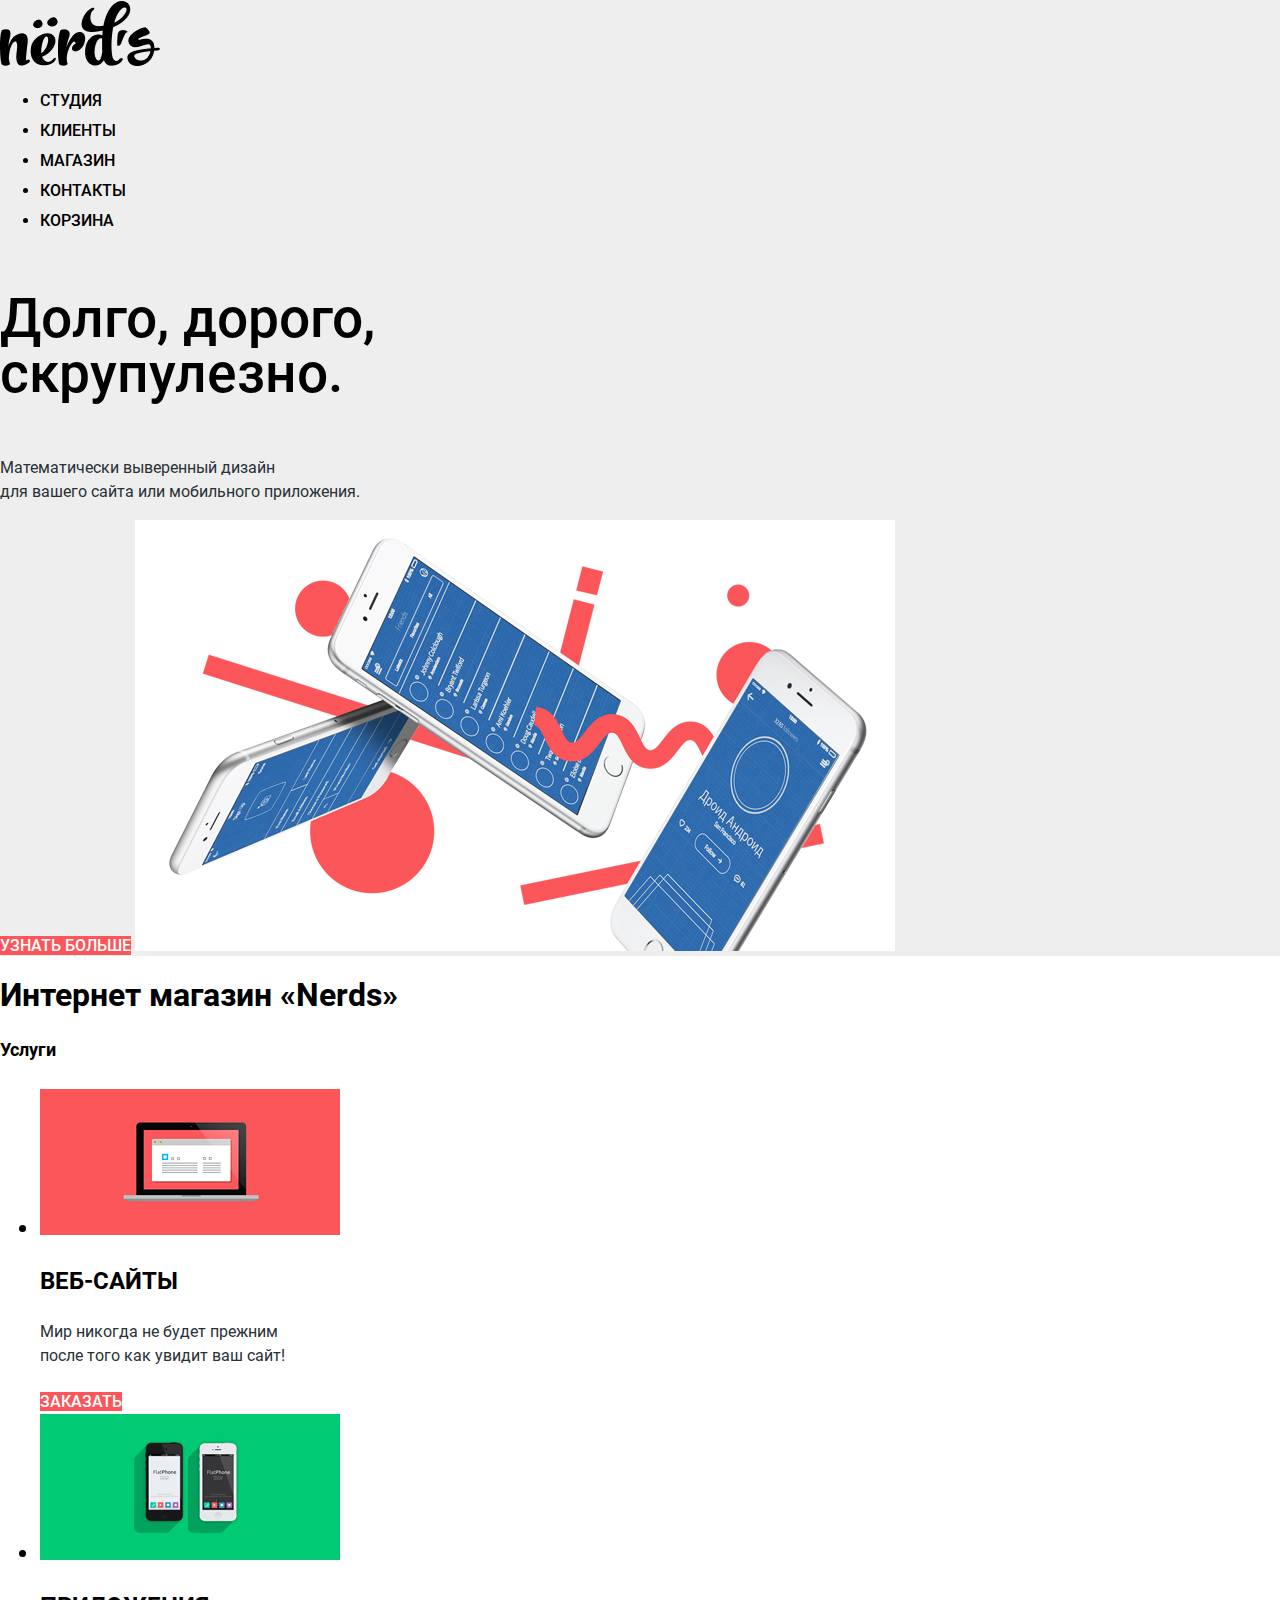
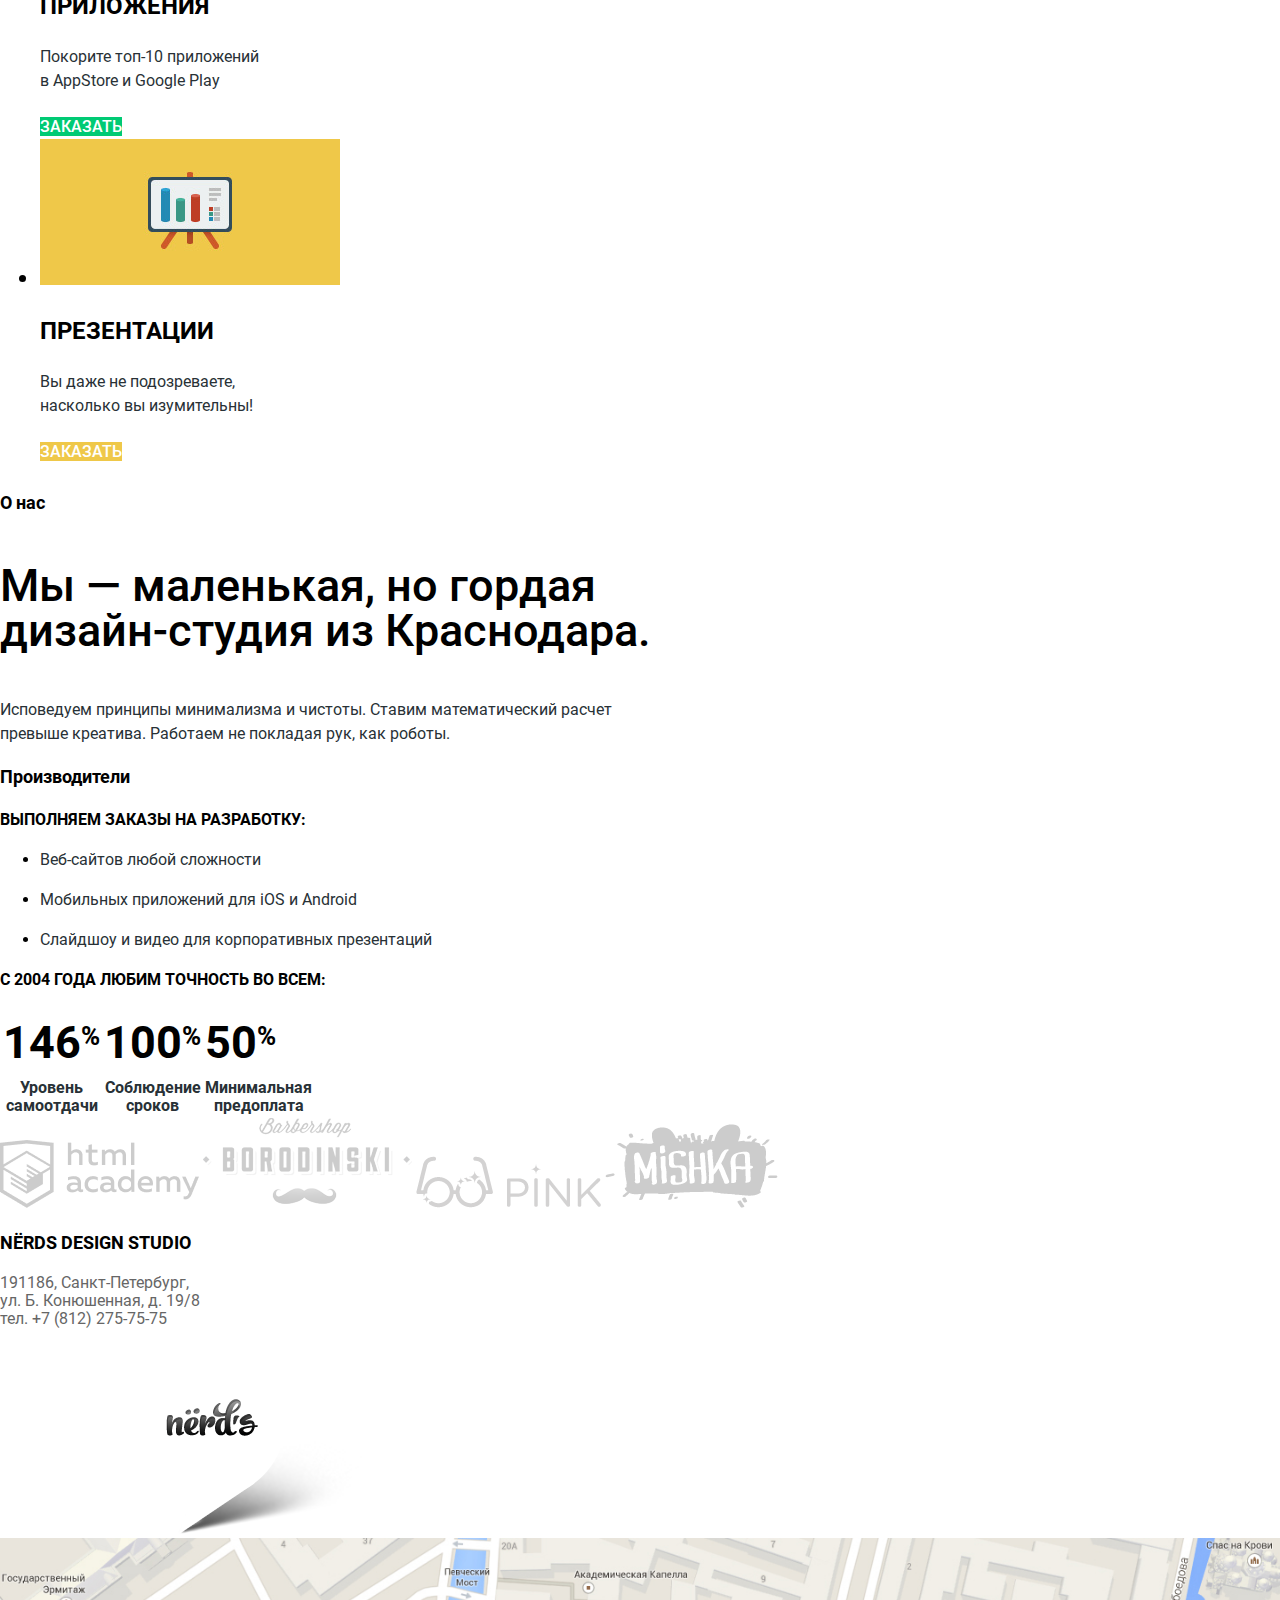
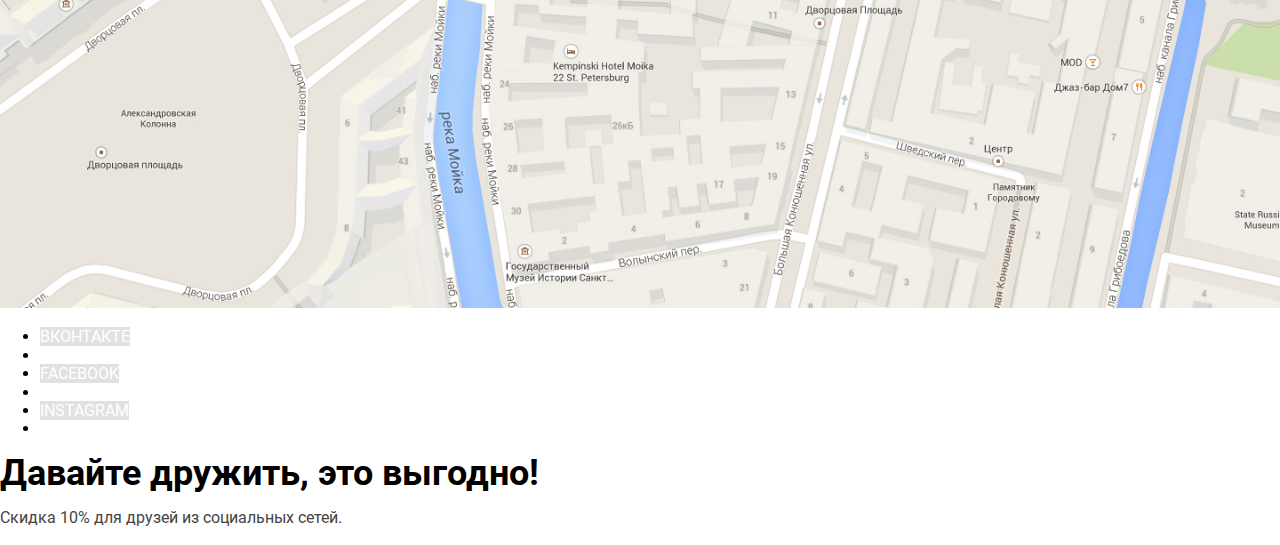
==== index.html @ 7473a780 "Правки_28.02" ====
<!DOCTYPE html>
<html lang="ru">
<head>
  <meta charset="UTF-8">
  <title>Нёрдс</title>
  <link rel="stylesheet" href="css/normalize.css">
  <link rel="stylesheet" href="css/style.css">

  <link rel="icon" href="favicon.ico"> <!--в видео, которое смотрела последнее, Николай говорил, что этого достаточно, поэтому всё остальное удалила -->

</head>

<body>
    <header class="main-header">
    <nav>
        <a><img src="img/nerds-logo.png" width="160" height="66" alt="Логотип студии Нёрдс">
        </a>
        <ul>
            <li><a class="nav" href="">Студия</a></li>
            <li><a class="nav" href="">Клиенты</a></li>
            <li><a class="nav" href="catalog.html">Магазин</a></li>
            <li><a class="nav" href="">Контакты</a></li>
            <li><a class="nav" href="">Корзина</a></li>
        </ul>
      </nav>
    <p class="text">Долго, дорого,<br>скрупулезно.</p>
    <p class="description">Математически выверенный дизайн<br>для вашего сайта или мобильного приложения.</p>
    <a class="know" href="#">УЗНАТЬ БОЛЬШЕ</a>
    <img src="img/phones.jpg" width="760" height="431" alt="картинка с телефонами справа">
</header>

<main>
  <h1>Интернет магазин «Nerds»</h1>
  <section class="services">
    <h2>Услуги</h2>
    <ul>
            <li><img src="img/web.png" width="300" height="146" alt="Картинка красная">
            <h3 class="services">ВЕБ-САЙТЫ</h3>
            <p class="description">Мир никогда не будет прежним<br>после того как увидит ваш сайт!</p>
            <a class="red" href="#">ЗАКАЗАТЬ</a></li>
            <li><img src="img/app.png" width="300" height="146" alt="Картинка зеленая с телефонами">
            <h3 class="services">ПРИЛОЖЕНИЯ</h3>
            <p class="description">Покорите топ-10 приложений<br>в AppStore и Google Play</p>
            <a class="green" href="#">ЗАКАЗАТЬ</a></li>
            <li><img src="img/pres.png" width="300" height="146" alt="Картинка желтая с экраном">
            <h3 class="services">ПРЕЗЕНТАЦИИ</h3>
            <p class="description">Вы даже не подозреваете,<br>насколько вы изумительны!</p>
            <a class="yellow" href="#">ЗАКАЗАТЬ</a></li>
    </ul>
  </section>
  <section class="about">
    <h2>О нас</h2>
    <p class="slogan">Мы — маленькая, но гордая<br>дизайн-студия из Краснодара.</p>
    <p class="description">Исповедуем принципы минимализма и чистоты. Ставим математический расчет<br>превыше креатива. Работаем не покладая рук, как роботы.</p>
  </section>
  <section class="companies">
    <h2>Производители</h2>
    <p class="do">ВЫПОЛНЯЕМ ЗАКАЗЫ НА РАЗРАБОТКУ:</p>
    <ul>
      <li><p class="description">Веб-сайтов любой сложности</p></li>
      <li><p class="description">Мобильных приложений для iOS и Android</p></li>
      <li><p class="description">Слайдшоу и видео для корпоративных презентаций</p></li>
    </ul>
    </section>
    <!--раз фоновая, значит будет добавляться посредством background в css?-->
    <p class="do">С 2004 ГОДА ЛЮБИМ ТОЧНОСТЬ ВО ВСЕМ:</p>
      <table>
        <tr class="numbers">
          <td>146<sup>%</sup></td>
          <td>100<sup>%</sup></td>
          <td>50<sup>%</sup></td>
        </tr>
        <tr class="clarification">
        <th>Уровень<br>cамоотдачи</th>
        <th>Соблюдение<br>cроков</th>
        <th>Минимальная<br>предоплата</th>
      </tr>
    </table>
  <section class="partners">
    <a href="#"><img src="img/academy-logo.png" width="199" height="68" alt="Лого Академии"></a>
    <a href="#"><img src="img/borod-logo.png" width="209" height="90" alt="Лого Бородинский"></a>
    <a href="#"><img src="img/pink-logo.png" width="185" height="52" alt="Лого Пинк"></a>
    <a href="#"><img src="img/mishka-logo.png" width="173" height="84" alt="Лого Мишка"></a>
  </section>
</main>
<footer class="main-footer">
  <h2>NЁRDS DESIGN STUDIO</h2>
  <p class="window">191186, Санкт-Петербург,<br>ул. Б. Конюшенная, д. 19/8<br>тел. +7 (812) 275-75-75</p>
  <a href="#">НАПИШИТЕ НАМ</a>
  <img src="img/mark.png" width="231" height="190" alt="Точка Нёрдс на карте">
  <img src="img/map.jpg" width="1440" height="416" alt="карта">
  <section class="footer-info">
    <ul>
      <li><a href=""><span class="icon">ВКонтакте</span></a><li>
      <li><a href=""><span class="icon">Facebook</span></a><li>
      <li><a href=""><span class="icon">Instagram</span></a><li>
    </ul>
    </section>
<section class="footer-promo">
  <p><b>Давайте дружить, это выгодно!</b></p>
  <p class="footer-text">Скидка 10% для друзей из социальных сетей.</p>
</section>
</footer>
</body>
</html>
---- css/style.css ----
/* Fonts */
@font-face {
  font-family: "Roboto";
  font-weight: 400;
  font-style: normal;
  src: local("Roboto"),
      url("../fonts/roboto.woff2") format("woff2"),
      url("../fonts/roboto.woff") format("woff");
}
@font-face {
  font-family: "Roboto";
  font-weight: 700;
  font-style: normal;
  src: local("Roboto"),
      url("../fonts/robotobold.woff2") format("woff2"),
      url("../fonts/robotobold.woff") format("woff");
}
@font-face {
  font-family: "Roboto";
  font-weight: 500;
  font-style: normal;
  src: local("Roboto"),
      url("../fonts/robotomedium.woff2") format("woff2"),
      url("../fonts/robotomedium.woff") format("woff");
}

/* Variables */
:root {
--basic-color: #000000;
--background-color: #eeeeee;
--add-text-color: #283136;
--basic-white: #ffffff;
--main-background-color: #888888;
--basic-red: #FB565A;
--basic-green: #00CA74;
--basic-yellow: #EFC849;
--map-text-color: #666666;
--footer-promo-text: #444444;
}

body {
margin: 0;
padding: 0;
font-family: "Roboto", "Arial", sans-serif; /* сначала прописала Robotomedium, Robotobold, потом удалила, прочитав Б10 */
color: var(--basic-color);
}

img {
  max-width: 100%;
  height: auto;
}

.main-header {
  color: var(--basic-color);
  background-color: var(--background-color);
}

a { /* совсем удалить или всё же можно оставить эти стили? */
text-decoration: none;
text-transform: uppercase;
color: var(--basic-white);
}

p {
  color: var(--basic-color);
}

.nav {
  color: var(--basic-color);
  font-weight: 500;
  font-size: 16px;
  line-height: 30px;
}

.text {
  font-size: 55px;
  line-height: 55px;
  font-weight: 500;
}

.know {
  font-weight: 500;
  font-size: 16px;
  line-height: 18px;
  background-color: var(--basic-red);
}

.description {
font-weight: 400;
font-size: 16px;
line-height: 24px;
color: var(--add-text-color);
}

.services {
  font-weight: 700;
  font-size: 24px;
  line-height: 30px;
}

.red {
background-color: var(--basic-red);
font-weight: 500;
font-size: 16px;
line-height: 18px;
}

.green {
background-color: var(--basic-green);
font-weight: 500;
font-size: 16px;
line-height: 18px;
}

.yellow {
background-color: var(--basic-yellow);
font-weight: 500;
font-size: 16px;
line-height: 18px;
}

.slogan {
  font-size: 45px;
  line-height: 45px;
  font-weight: 500;
}

/* искренне не понимаю, почему в браузере текст, блин, не жирный */
.do {
  color: var(--basic-color);
  font-weight: 700;
  font-size: 16px;
  line-height: 24px;
}

.numbers {
  font-size: 45px;
  line-height: 64px;
  font-weight: 700;
}

sup { /* не стала делать классом, т.к. больше не встречается, то же самое с b, h2 */
  font-size: 26px;
  line-height: 40px;
  font-weight: 700;
}

.clarification {
font-weight: 400;
font-size: 16px;
line-height: 18px;
color: var(--add-text-color);
}

h2 {
  font-weight: 700;
  font-size: 18px;
  line-height: 30px;
  color: var(--basic-color);
}

.window {
  color: var(--map-text-color);
  font-weight: 400;
  font-size: 16px;
  line-height: 18px;
}

/* я забыла, мы, кажется, обсуждали, что с ними что-то нужно будет сделать */
.icon {
  background-color: #E1E1E1;
}

b {
  font-size: 36px;
  line-height: 36px;
  font-weight: 700;
}

.footer-text {
  font-weight: 400;
  font-size: 16px;
  line-height: 22px;
  color: var(--footer-promo-text);
}
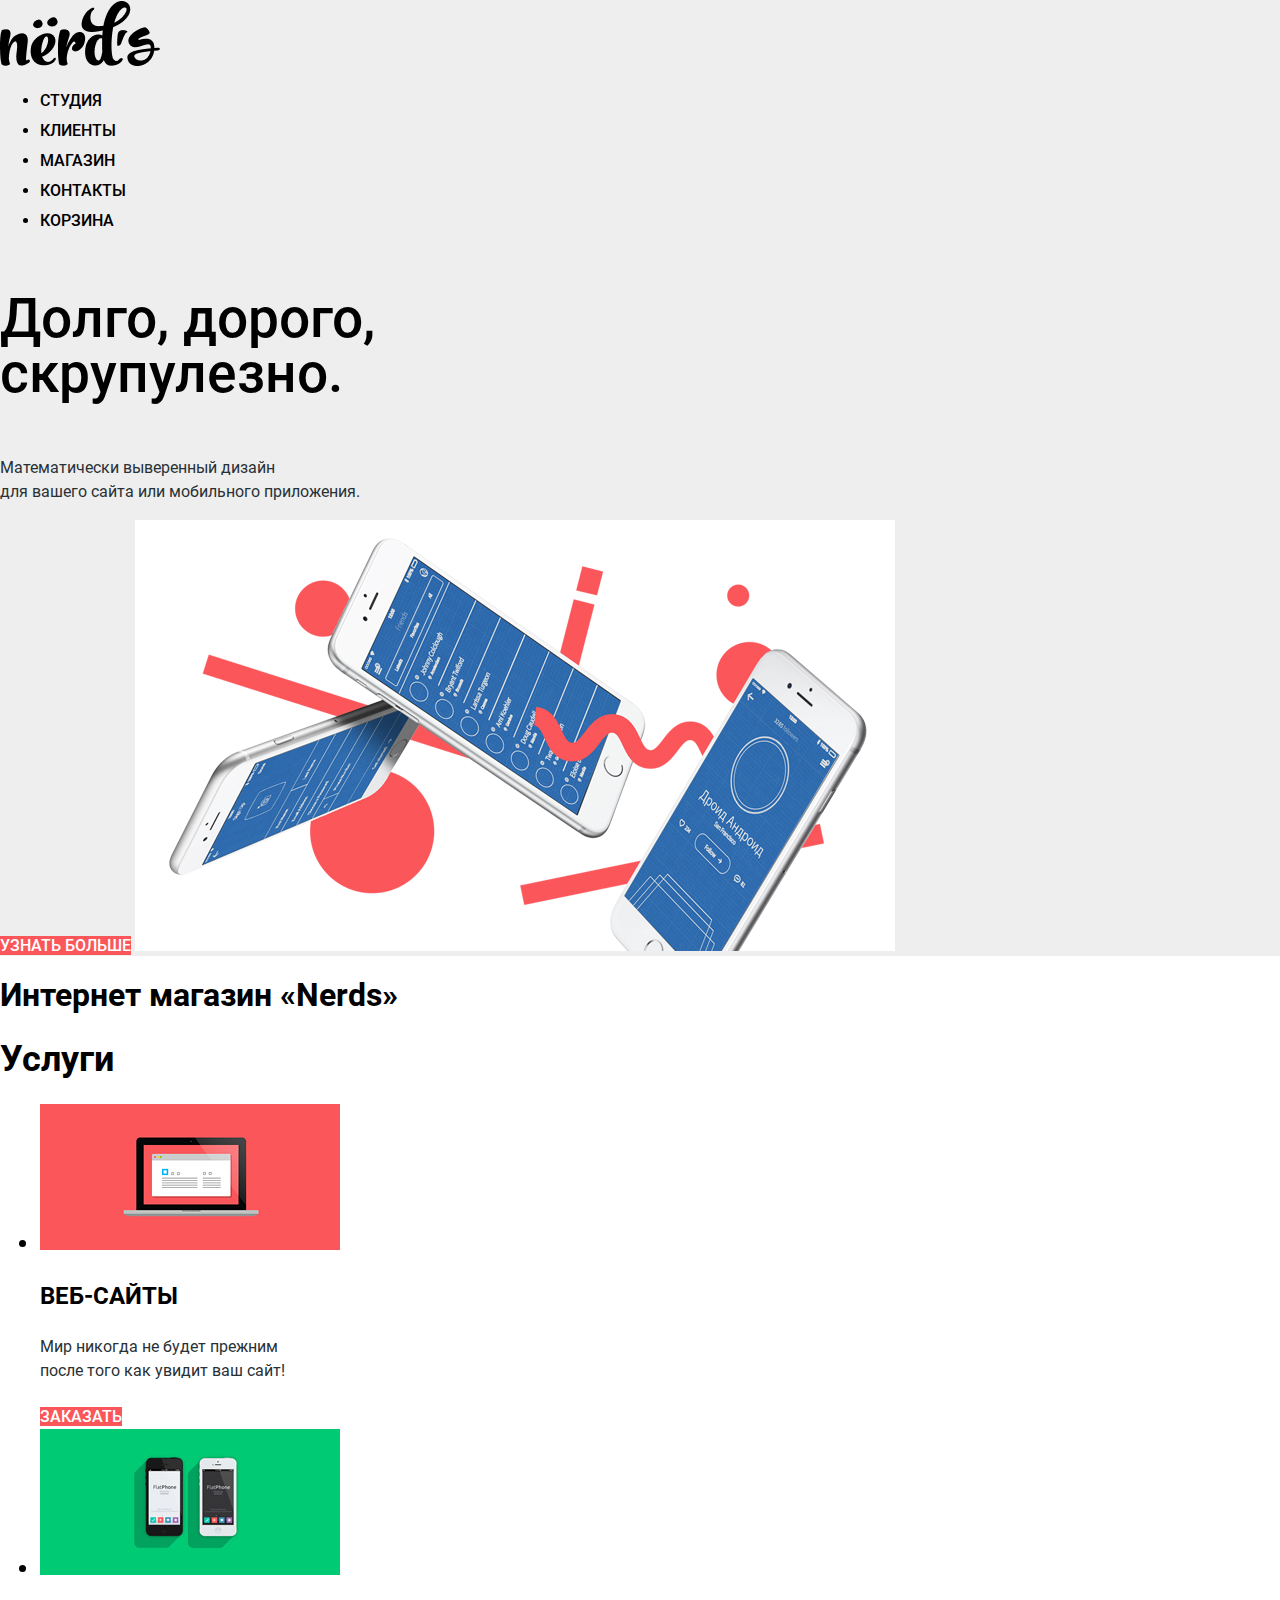
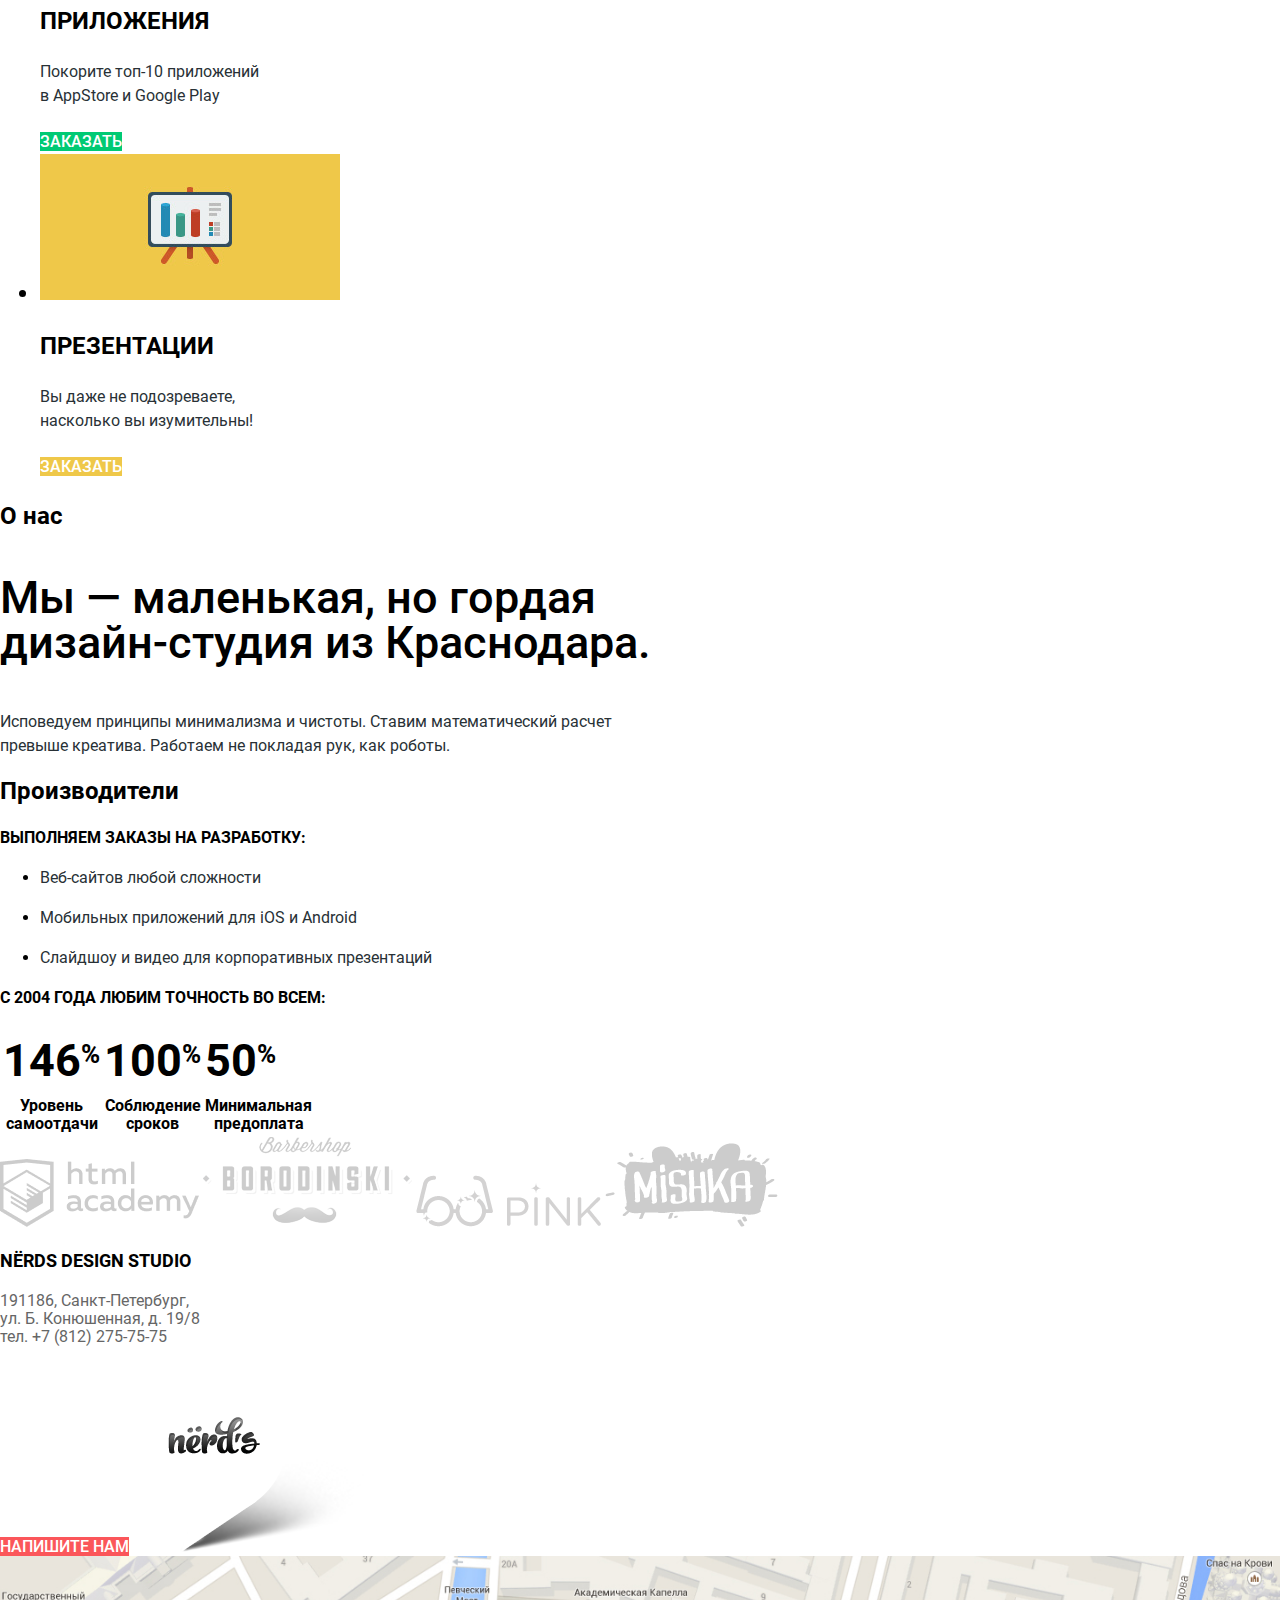
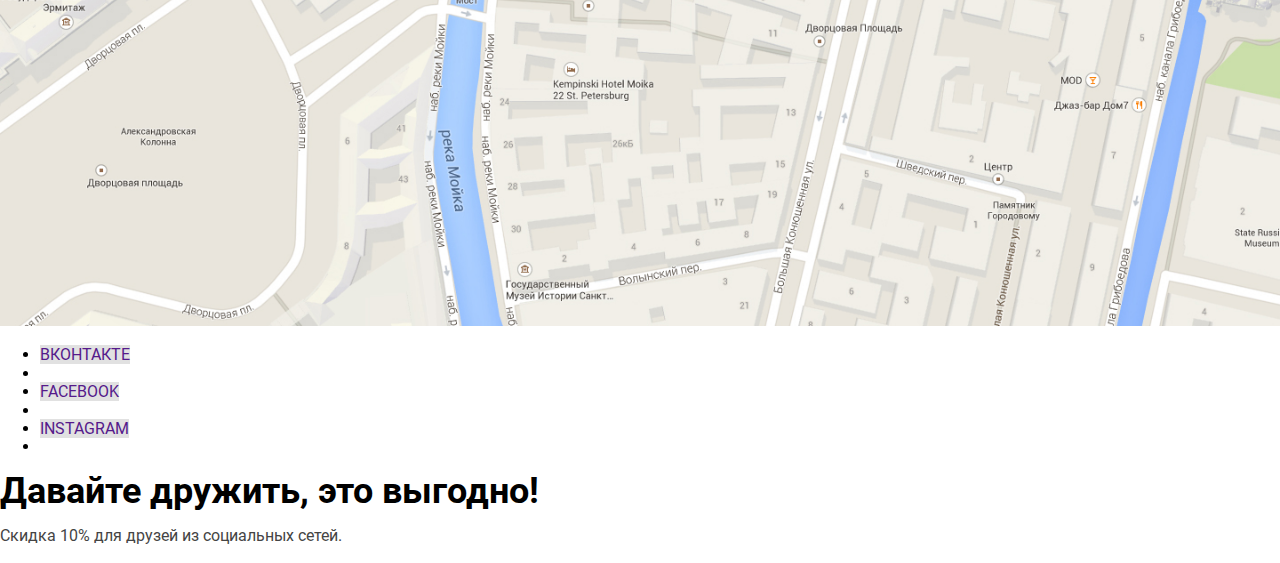
==== commit cb35293f: "Стилизация страницы каталога" ====
--- a/index.html
+++ b/index.html
@@ -66,11 +66,11 @@
     <p class="do">С 2004 ГОДА ЛЮБИМ ТОЧНОСТЬ ВО ВСЕМ:</p>
       <table>
         <tr class="numbers">
-          <td>146<sup>%</sup></td>
-          <td>100<sup>%</sup></td>
-          <td>50<sup>%</sup></td>
+          <td>146<sup class="percent">%</sup></td>
+          <td>100<sup class="percent">%</sup></td>
+          <td>50<sup class="percent">%</sup></td>
         </tr>
-        <tr class="clarification">
+        <tr>
         <th>Уровень<br>cамоотдачи</th>
         <th>Соблюдение<br>cроков</th>
         <th>Минимальная<br>предоплата</th>
@@ -84,9 +84,9 @@
   </section>
 </main>
 <footer class="main-footer">
-  <h2>NЁRDS DESIGN STUDIO</h2>
+  <h2 class="map-heading">NЁRDS DESIGN STUDIO</h2>
   <p class="window">191186, Санкт-Петербург,<br>ул. Б. Конюшенная, д. 19/8<br>тел. +7 (812) 275-75-75</p>
-  <a href="#">НАПИШИТЕ НАМ</a>
+  <a class="write" href="#">НАПИШИТЕ НАМ</a>
   <img src="img/mark.png" width="231" height="190" alt="Точка Нёрдс на карте">
   <img src="img/map.jpg" width="1440" height="416" alt="карта">
   <section class="footer-info">
@@ -97,7 +97,7 @@
     </ul>
     </section>
 <section class="footer-promo">
-  <p><b>Давайте дружить, это выгодно!</b></p>
+  <p><b class="benefit">Давайте дружить, это выгодно!</b></p>
   <p class="footer-text">Скидка 10% для друзей из социальных сетей.</p>
 </section>
 </footer>
--- a/css/style.css
+++ b/css/style.css
@@ -55,14 +55,9 @@
   background-color: var(--background-color);
 }
 
-a { /* совсем удалить или всё же можно оставить эти стили? */
+a {
 text-decoration: none;
 text-transform: uppercase;
-color: var(--basic-white);
-}
-
-p {
-  color: var(--basic-color);
 }
 
 .nav {
@@ -83,6 +78,7 @@
   font-size: 16px;
   line-height: 18px;
   background-color: var(--basic-red);
+  color: var(--basic-white);
 }
 
 .description {
@@ -99,24 +95,27 @@
 }
 
 .red {
-background-color: var(--basic-red);
-font-weight: 500;
-font-size: 16px;
-line-height: 18px;
+  color: var(--basic-white);
+  background-color: var(--basic-red);
+  font-weight: 500;
+  font-size: 16px;
+  line-height: 18px;
 }
 
 .green {
-background-color: var(--basic-green);
-font-weight: 500;
-font-size: 16px;
-line-height: 18px;
+  color: var(--basic-white);
+  background-color: var(--basic-green);
+  font-weight: 500;
+  font-size: 16px;
+  line-height: 18px;
 }
 
 .yellow {
-background-color: var(--basic-yellow);
-font-weight: 500;
-font-size: 16px;
-line-height: 18px;
+  color: var(--basic-white);
+  background-color: var(--basic-yellow);
+  font-weight: 500;
+  font-size: 16px;
+  line-height: 18px;
 }
 
 .slogan {
@@ -125,7 +124,6 @@
   font-weight: 500;
 }
 
-/* искренне не понимаю, почему в браузере текст, блин, не жирный */
 .do {
   color: var(--basic-color);
   font-weight: 700;
@@ -137,22 +135,24 @@
   font-size: 45px;
   line-height: 64px;
   font-weight: 700;
-}
-
-sup { /* не стала делать классом, т.к. больше не встречается, то же самое с b, h2 */
+  color: var(--basic-color);
+}
+
+.percent {
   font-size: 26px;
   line-height: 40px;
   font-weight: 700;
-}
-
-.clarification {
-font-weight: 400;
-font-size: 16px;
-line-height: 18px;
-color: var(--add-text-color);
-}
-
-h2 {
+  color: var(--basic-color);
+}
+
+.th {
+  font-weight: 400;
+  font-size: 16px;
+  line-height: 18px;
+  color: var(--add-text-color);
+}
+
+.map-heading {
   font-weight: 700;
   font-size: 18px;
   line-height: 30px;
@@ -162,6 +162,14 @@
 .window {
   color: var(--map-text-color);
   font-weight: 400;
+  font-size: 16px;
+  line-height: 18px;
+}
+
+.write {
+  color: var(--basic-white);
+  background-color: var(--basic-red);
+  font-weight: 500;
   font-size: 16px;
   line-height: 18px;
 }
@@ -171,10 +179,11 @@
   background-color: #E1E1E1;
 }
 
-b {
+.benefit {
   font-size: 36px;
   line-height: 36px;
   font-weight: 700;
+  color: var(--basic-color);
 }
 
 .footer-text {
@@ -184,3 +193,89 @@
   color: var(--footer-promo-text);
 }
 
+.nav {
+  color: var(--basic-color);
+  font-weight: 500;
+  font-size: 16px;
+  line-height: 30px;
+}
+
+.filter {
+  font-weight: 700;
+  font-size: 18px;
+  line-height: 30px;
+  color: var(--basic-color);
+  text-transform: uppercase;
+}
+
+.choice {
+  font-weight: 400;
+  font-size: 16px;
+  line-height: 20px;
+  color: var(--add-text-color);
+}
+
+.price {
+  font-weight: 400;
+  font-size: 14px;
+  line-height: 18px;
+  color: var(--basic-color);
+  text-transform: uppercase;
+}
+
+.type {
+  font-weight: 400;
+  font-size: 14px;
+  line-height: 18px;
+  color: var(--basic-color);
+  text-transform: uppercase;
+}
+/* не пойму что-т как треугольники сделать, экспортировать и добавлять? */
+
+/* не знала как дать стили кнопкам, нашла такой вариант, но он не Д25 тоже, поэтому неправильно, наверн */
+button[type=submit] {
+  font-weight: 500;
+  font-size: 16px;
+  line-height: 18px;
+  color: var(--basic-color);
+  background-color: var(--background-color);
+  text-transform: uppercase;
+}
+
+button[type=button]{
+  background-color: var(--basic-red);
+  color: var(--basic-white);
+}
+
+/* мы с тобой как-то говорили о том, что проекты в каталоге это не картинки, а текст к каждлому проекту свой, я так и не поняла, как вытаскивать текст.
+В тех вебах, которые просмотрены, ответов не было. Если только это связано с фигмой (она у меня браузерная. */
+.project-name {
+  text-transform: uppercase;
+  color: var(--basic-color);
+  font-weight: 700;
+  font-size: 18px;
+  line-height: 30px;
+}
+
+.project-info {
+  color: var(--map-text-color);
+  font-weight: 400;
+  font-size: 16px;
+  line-height: 18px;
+}
+
+.page {
+  color: var(--basic-color);
+  background-color: var(--basic-white);
+  font-weight: 500;
+  font-size: 16px;
+  line-height: 18px;
+}
+
+.pages {
+  color: var(--basic-color);
+  background-color: var(--background-color);
+  font-weight: 500;
+  font-size: 16px;
+  line-height: 18px;
+}
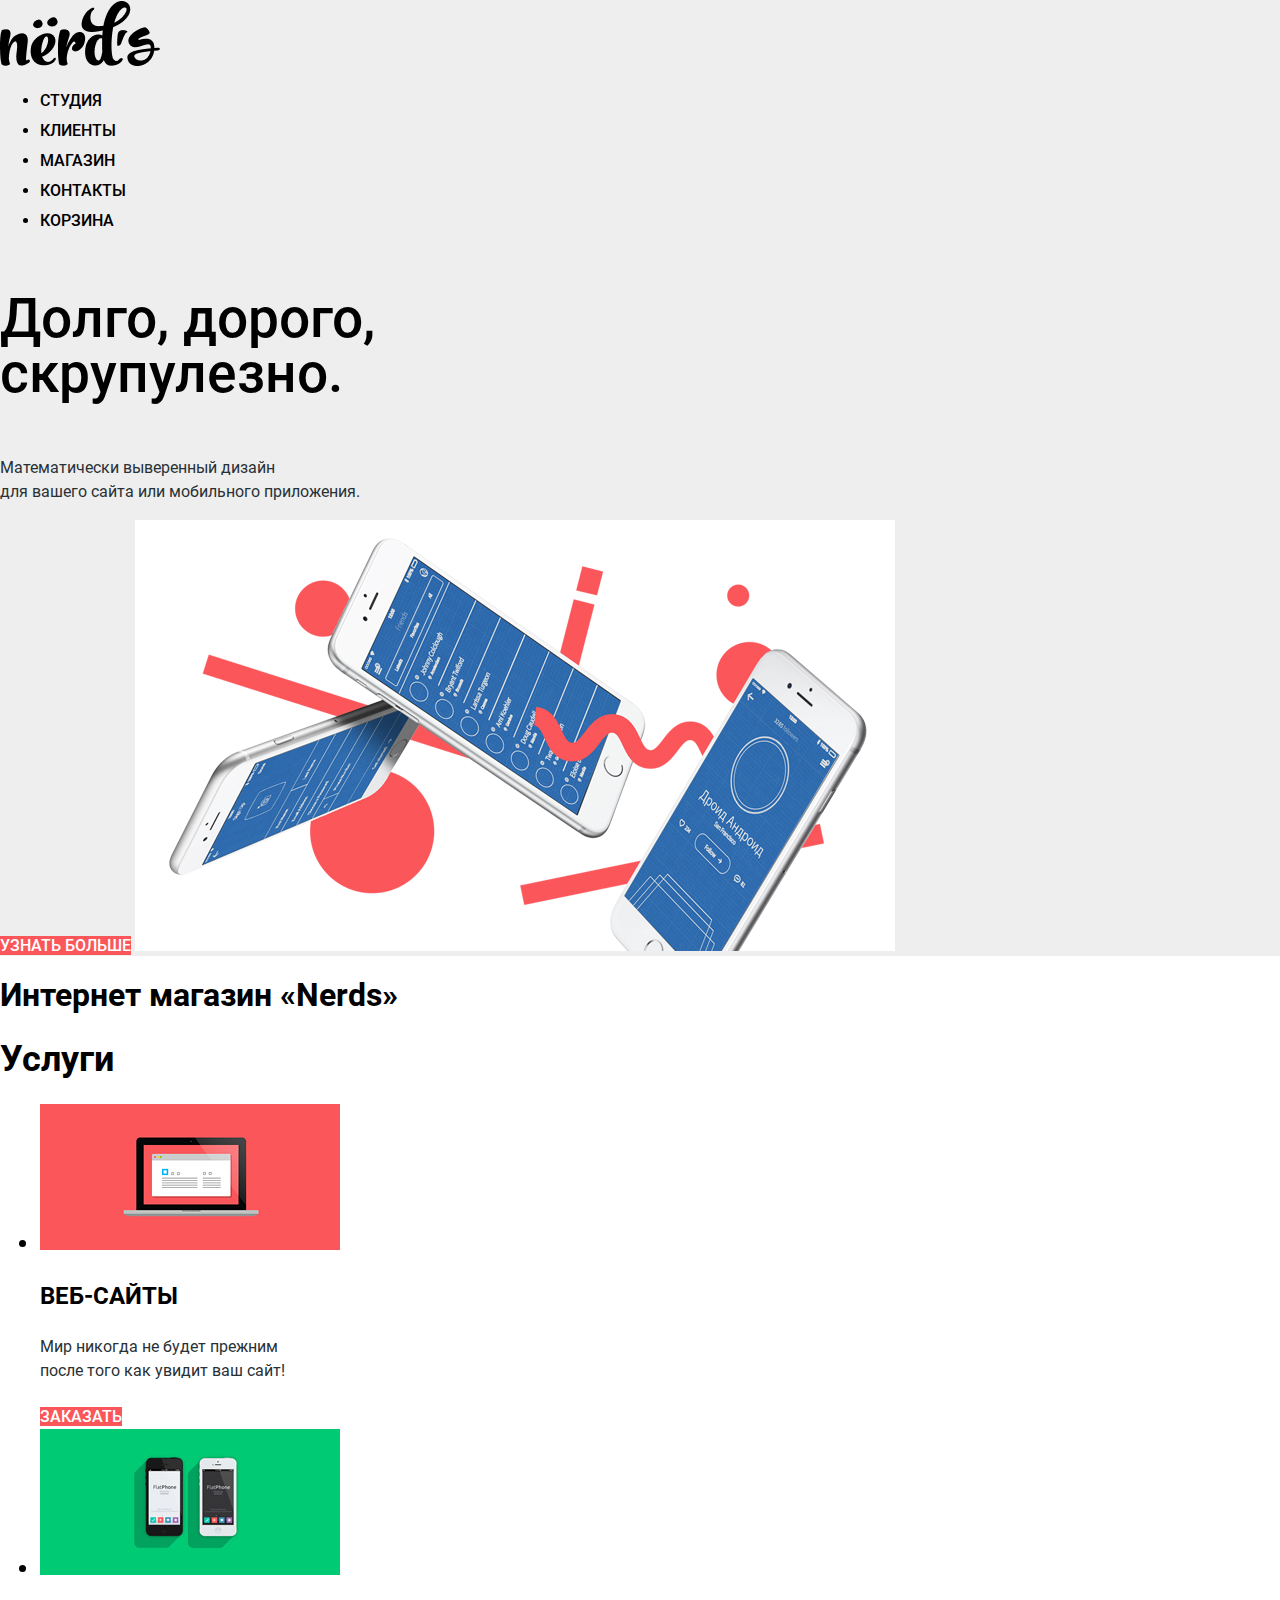
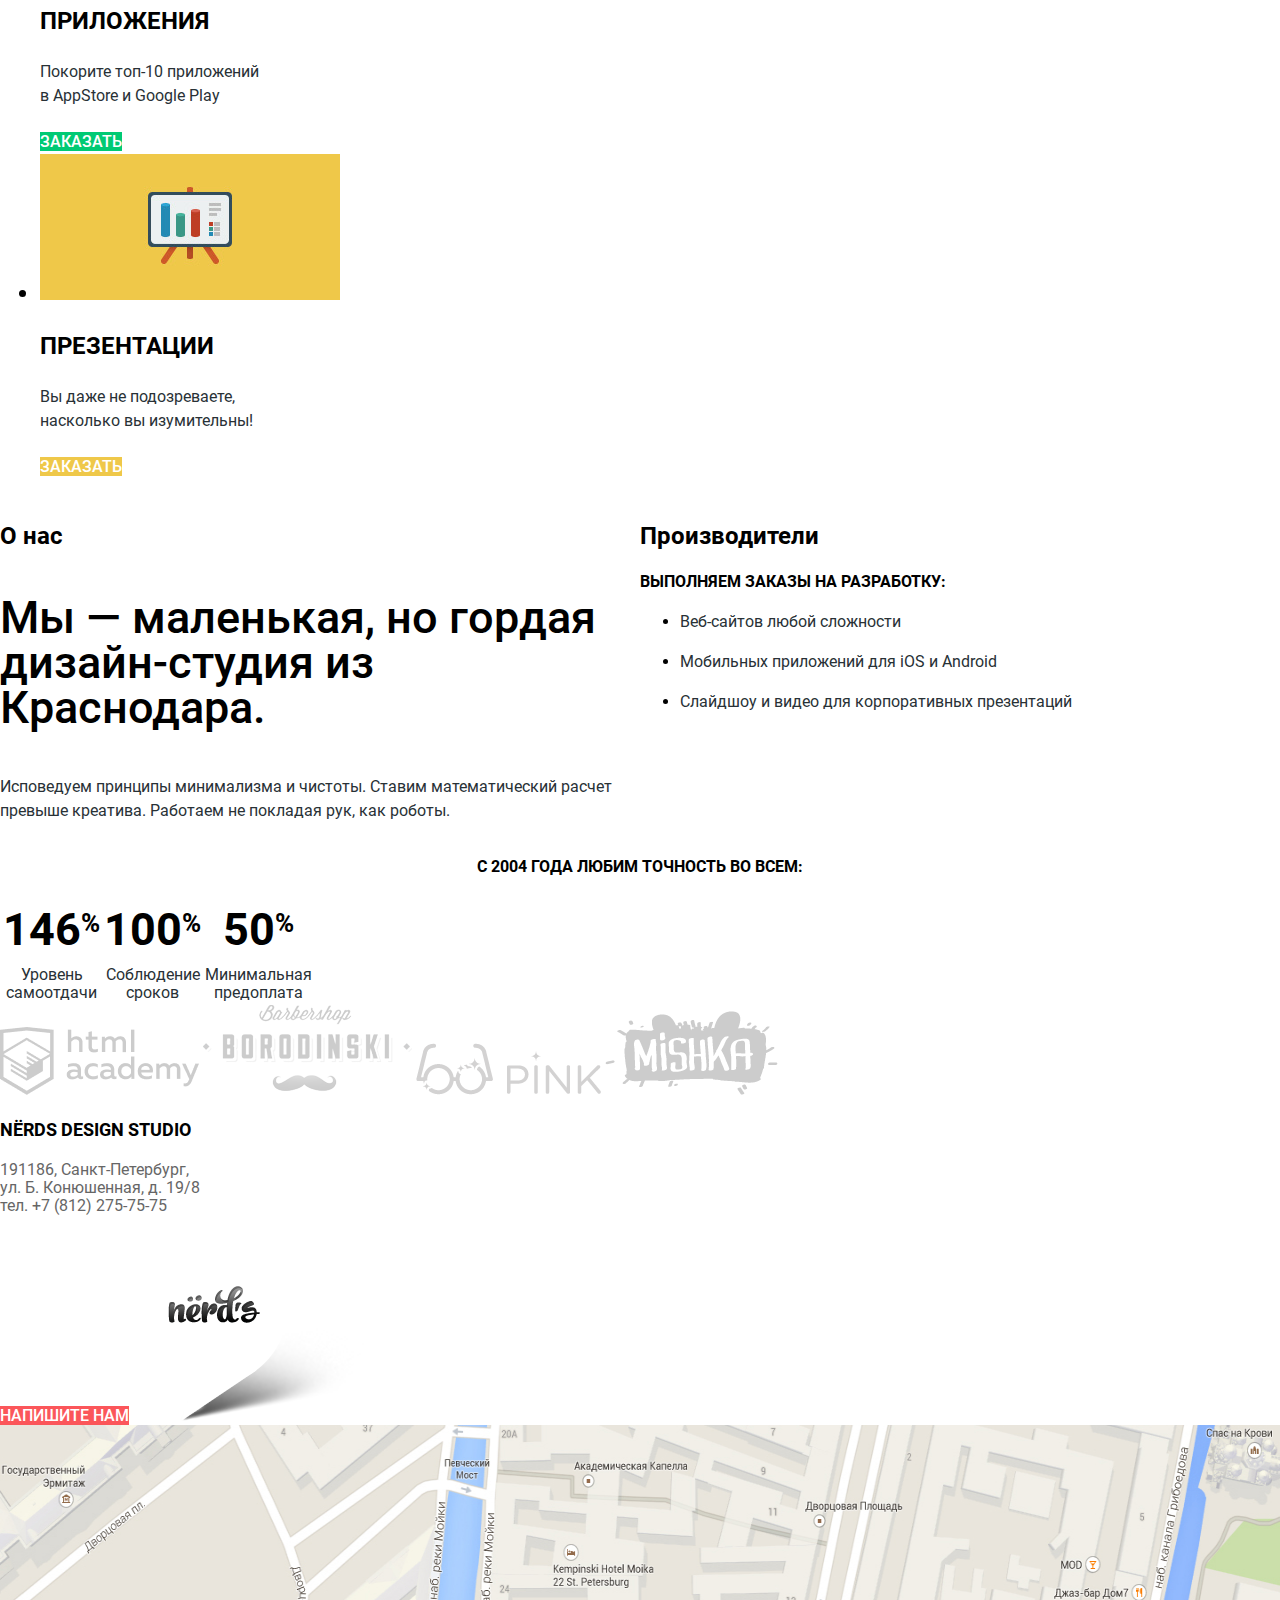
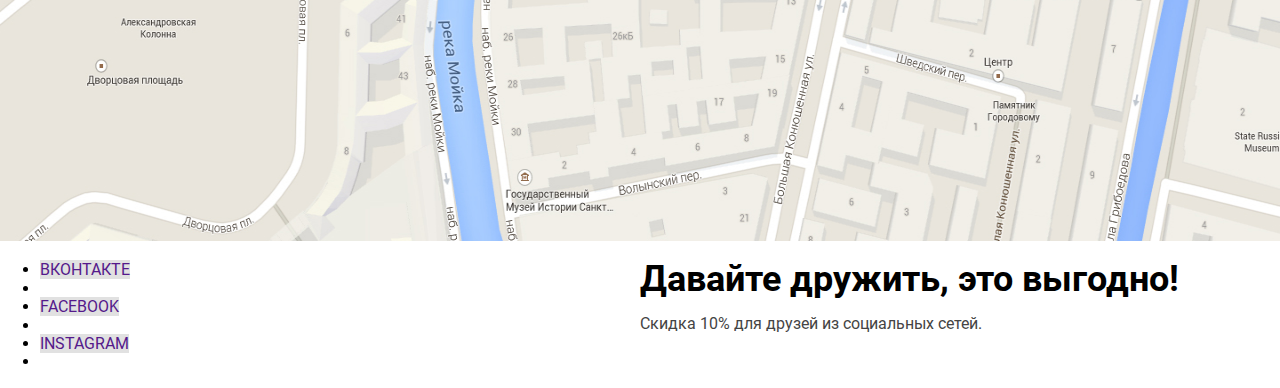
==== commit 52ca3ec6: "Сетка на гридах_главная" ====
--- a/index.html
+++ b/index.html
@@ -7,14 +7,12 @@
   <link rel="stylesheet" href="css/style.css">
 
   <link rel="icon" href="favicon.ico"> <!--в видео, которое смотрела последнее, Николай говорил, что этого достаточно, поэтому всё остальное удалила -->
-
 </head>
 
 <body>
-    <header class="main-header">
+      <header class="main-header">
     <nav>
-        <a><img src="img/nerds-logo.png" width="160" height="66" alt="Логотип студии Нёрдс">
-        </a>
+        <a><img src="img/nerds-logo.png" width="160" height="66" alt="Логотип студии Нёрдс"></a>
         <ul>
             <li><a class="nav" href="">Студия</a></li>
             <li><a class="nav" href="">Клиенты</a></li>
@@ -22,14 +20,15 @@
             <li><a class="nav" href="">Контакты</a></li>
             <li><a class="nav" href="">Корзина</a></li>
         </ul>
-      </nav>
+    </nav>
     <p class="text">Долго, дорого,<br>скрупулезно.</p>
     <p class="description">Математически выверенный дизайн<br>для вашего сайта или мобильного приложения.</p>
     <a class="know" href="#">УЗНАТЬ БОЛЬШЕ</a>
     <img src="img/phones.jpg" width="760" height="431" alt="картинка с телефонами справа">
 </header>
 
-<main>
+
+<main class="main">
   <h1>Интернет магазин «Nerds»</h1>
   <section class="services">
     <h2>Услуги</h2>
@@ -48,8 +47,10 @@
             <a class="yellow" href="#">ЗАКАЗАТЬ</a></li>
     </ul>
   </section>
+
+  <div class="about1">
   <section class="about">
-    <h2>О нас</h2>
+        <h2>О нас</h2>
     <p class="slogan">Мы — маленькая, но гордая<br>дизайн-студия из Краснодара.</p>
     <p class="description">Исповедуем принципы минимализма и чистоты. Ставим математический расчет<br>превыше креатива. Работаем не покладая рук, как роботы.</p>
   </section>
@@ -61,8 +62,11 @@
       <li><p class="description">Мобильных приложений для iOS и Android</p></li>
       <li><p class="description">Слайдшоу и видео для корпоративных презентаций</p></li>
     </ul>
+  </div>
     </section>
+
     <!--раз фоновая, значит будет добавляться посредством background в css?-->
+    <div class="block2">
     <p class="do">С 2004 ГОДА ЛЮБИМ ТОЧНОСТЬ ВО ВСЕМ:</p>
       <table>
         <tr class="numbers">
@@ -70,12 +74,15 @@
           <td>100<sup class="percent">%</sup></td>
           <td>50<sup class="percent">%</sup></td>
         </tr>
-        <tr>
-        <th>Уровень<br>cамоотдачи</th>
-        <th>Соблюдение<br>cроков</th>
-        <th>Минимальная<br>предоплата</th>
+      <tr>
+        <th class="subtext">Уровень<br>cамоотдачи</th>
+        <th class="subtext">Соблюдение<br>cроков</th>
+        <th class="subtext">Минимальная<br>предоплата</th>
       </tr>
-    </table>
+      </table>
+    </div>
+
+
   <section class="partners">
     <a href="#"><img src="img/academy-logo.png" width="199" height="68" alt="Лого Академии"></a>
     <a href="#"><img src="img/borod-logo.png" width="209" height="90" alt="Лого Бородинский"></a>
@@ -89,6 +96,8 @@
   <a class="write" href="#">НАПИШИТЕ НАМ</a>
   <img src="img/mark.png" width="231" height="190" alt="Точка Нёрдс на карте">
   <img src="img/map.jpg" width="1440" height="416" alt="карта">
+
+  <div class="block3">
   <section class="footer-info">
     <ul>
       <li><a href=""><span class="icon">ВКонтакте</span></a><li>
@@ -101,5 +110,6 @@
   <p class="footer-text">Скидка 10% для друзей из социальных сетей.</p>
 </section>
 </footer>
+</div>
 </body>
 </html>
--- a/css/style.css
+++ b/css/style.css
@@ -38,16 +38,25 @@
 --footer-promo-text: #444444;
 }
 
+*, *::before, *::after {
+  -webkit-box-sizing: inherit;
+  box-sizing: inherit;
+}
+
 body {
 margin: 0;
 padding: 0;
-font-family: "Roboto", "Arial", sans-serif; /* сначала прописала Robotomedium, Robotobold, потом удалила, прочитав Б10 */
+font-weight: 400;
+font-family: "Roboto", "Arial", sans-serif;
 color: var(--basic-color);
+}
+
+html {
+  box-sizing: border-box;
 }
 
 img {
   max-width: 100%;
-  height: auto;
 }
 
 .main-header {
@@ -82,16 +91,22 @@
 }
 
 .description {
-font-weight: 400;
-font-size: 16px;
-line-height: 24px;
-color: var(--add-text-color);
+  font-weight: 400;
+  font-size: 16px;
+  line-height: 24px;
+  color: var(--add-text-color);
+
 }
 
 .services {
   font-weight: 700;
   font-size: 24px;
   line-height: 30px;
+
+}
+
+.hi {
+  display: inline-block;
 }
 
 .red {
@@ -136,6 +151,7 @@
   line-height: 64px;
   font-weight: 700;
   color: var(--basic-color);
+
 }
 
 .percent {
@@ -145,7 +161,7 @@
   color: var(--basic-color);
 }
 
-.th {
+.subtext {
   font-weight: 400;
   font-size: 16px;
   line-height: 18px;
@@ -279,3 +295,28 @@
   font-size: 16px;
   line-height: 18px;
 }
+
+/* Grid */
+
+.about1 {
+  display: grid;
+  width: auto;
+  grid-template-columns: 1fr 1fr;
+
+  }
+
+
+.block1 {
+text-align: left;
+}
+
+.block2 {
+text-align: center;
+
+}
+
+
+.block3 {
+    display: grid;
+    grid-template-columns: 1fr 1fr;
+}
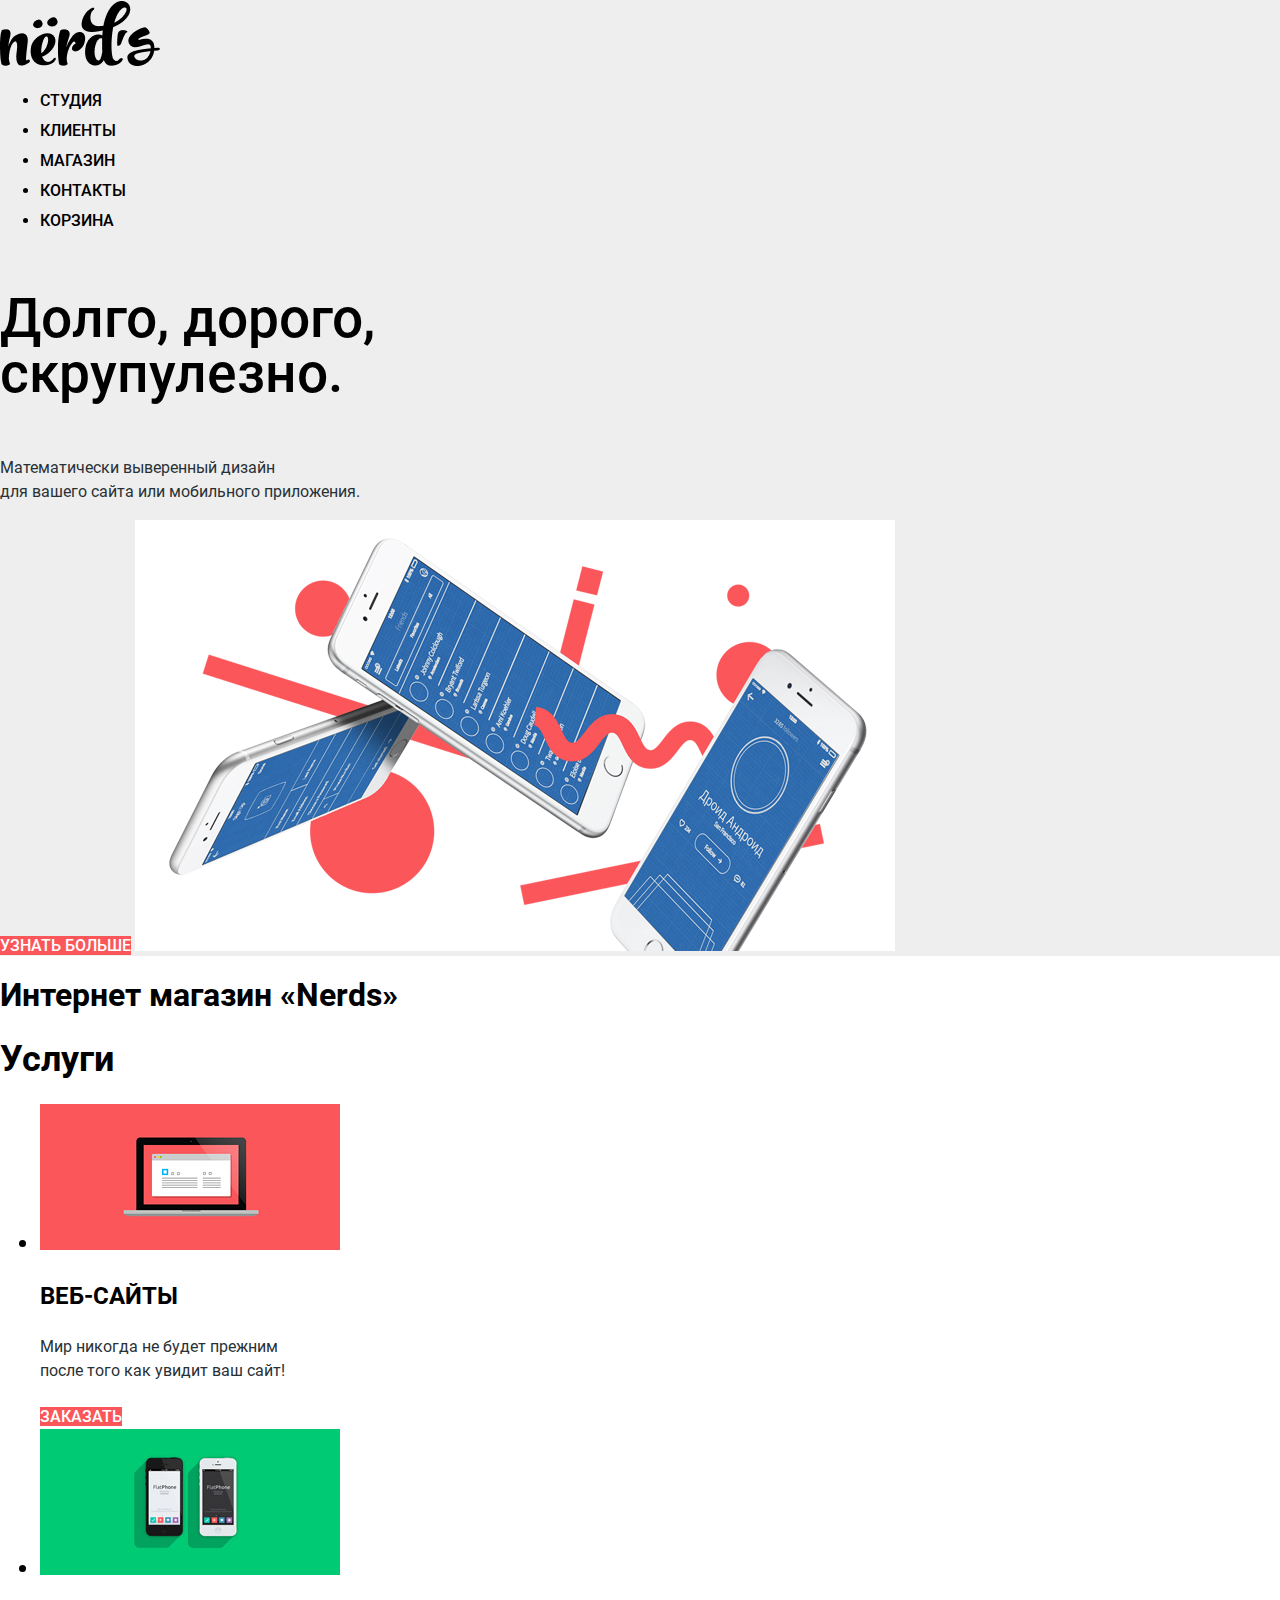
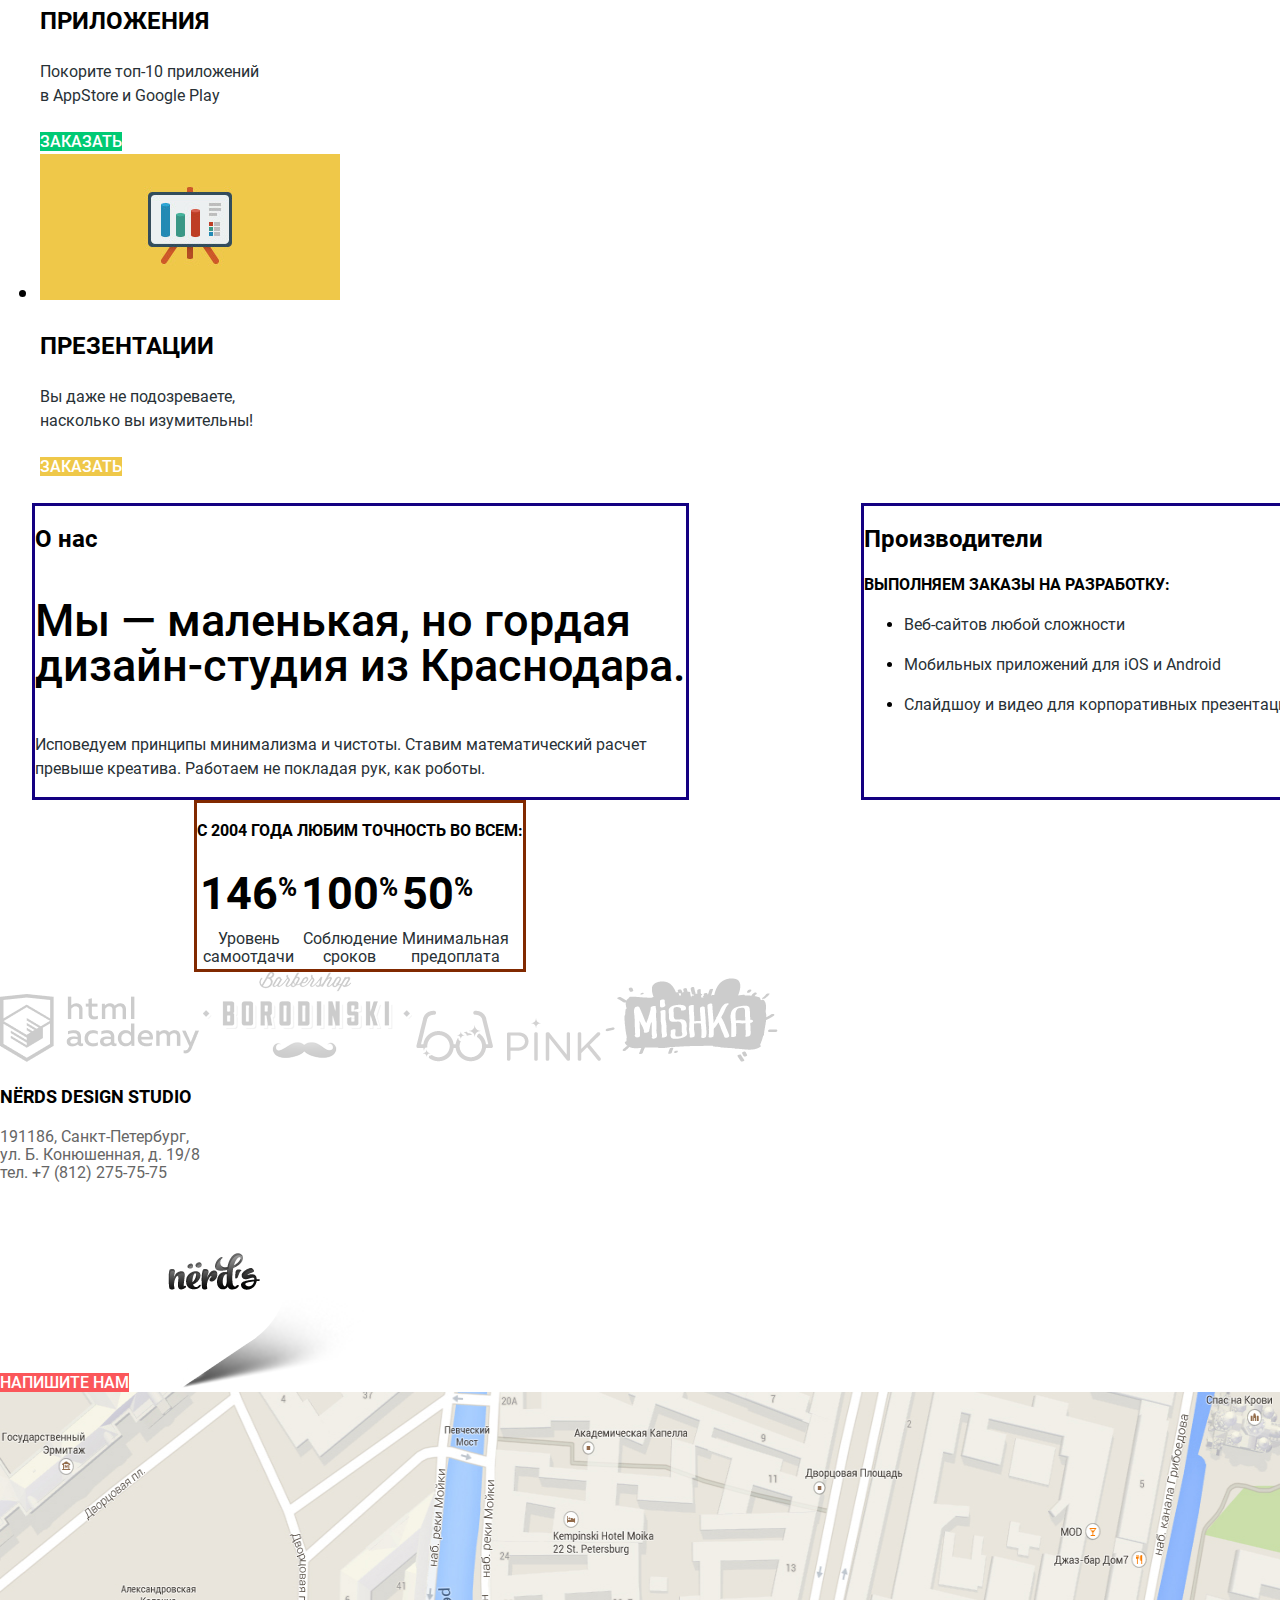
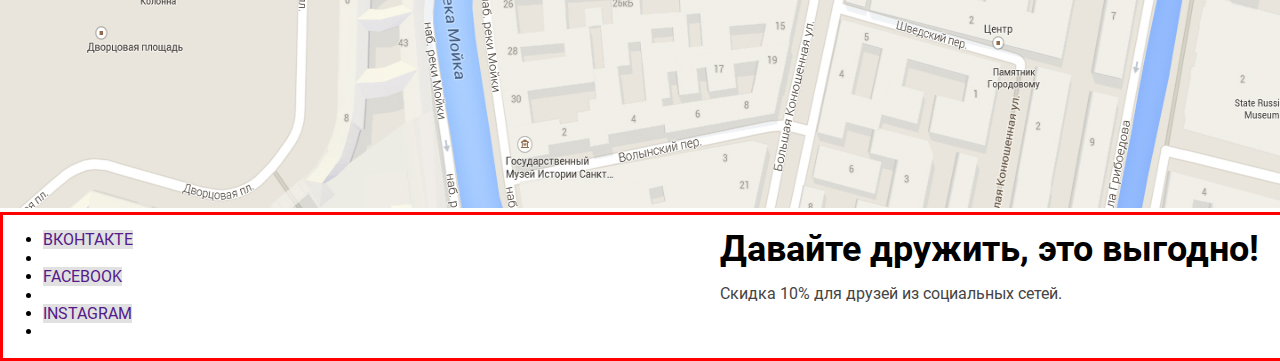
==== commit 483fd571: "Правки 13.03" ====
--- a/index.html
+++ b/index.html
@@ -54,7 +54,7 @@
     <p class="slogan">Мы — маленькая, но гордая<br>дизайн-студия из Краснодара.</p>
     <p class="description">Исповедуем принципы минимализма и чистоты. Ставим математический расчет<br>превыше креатива. Работаем не покладая рук, как роботы.</p>
   </section>
-  <section class="companies">
+    <section class="about"> <!--поменяла на about, потому что это левая колонка-->
     <h2>Производители</h2>
     <p class="do">ВЫПОЛНЯЕМ ЗАКАЗЫ НА РАЗРАБОТКУ:</p>
     <ul>
@@ -62,13 +62,11 @@
       <li><p class="description">Мобильных приложений для iOS и Android</p></li>
       <li><p class="description">Слайдшоу и видео для корпоративных презентаций</p></li>
     </ul>
-  </div>
     </section>
-
     <!--раз фоновая, значит будет добавляться посредством background в css?-->
-    <div class="block2">
+    <section class="block2">
     <p class="do">С 2004 ГОДА ЛЮБИМ ТОЧНОСТЬ ВО ВСЕМ:</p>
-      <table>
+    <table class="table">
         <tr class="numbers">
           <td>146<sup class="percent">%</sup></td>
           <td>100<sup class="percent">%</sup></td>
@@ -80,7 +78,8 @@
         <th class="subtext">Минимальная<br>предоплата</th>
       </tr>
       </table>
-    </div>
+    </section>
+  </div>
 
 
   <section class="partners">
--- a/css/style.css
+++ b/css/style.css
@@ -95,18 +95,12 @@
   font-size: 16px;
   line-height: 24px;
   color: var(--add-text-color);
-
 }
 
 .services {
   font-weight: 700;
   font-size: 24px;
   line-height: 30px;
-
-}
-
-.hi {
-  display: inline-block;
 }
 
 .red {
@@ -151,7 +145,6 @@
   line-height: 64px;
   font-weight: 700;
   color: var(--basic-color);
-
 }
 
 .percent {
@@ -300,23 +293,26 @@
 
 .about1 {
   display: grid;
-  width: auto;
   grid-template-columns: 1fr 1fr;
-
+  width: 1440px; /* Ширина слоя */
+  margin: 0 auto; /* Значение отступов */
   }
 
-
-.block1 {
-text-align: left;
-}
+.about {
+  border: 3Px solid rgb(19, 0, 129);
+  margin: 0 auto;
+}
+
 
 .block2 {
-text-align: center;
-
-}
-
+  border: 3Px solid rgb(129, 41, 0);
+  margin: 0 auto;
+  }
 
 .block3 {
-    display: grid;
-    grid-template-columns: 1fr 1fr;
-}
+  display: grid;
+  grid-template-columns: 1fr 1fr;
+  border: 3Px solid red;
+  width: 1440px;
+  margin: 0 auto;
+}
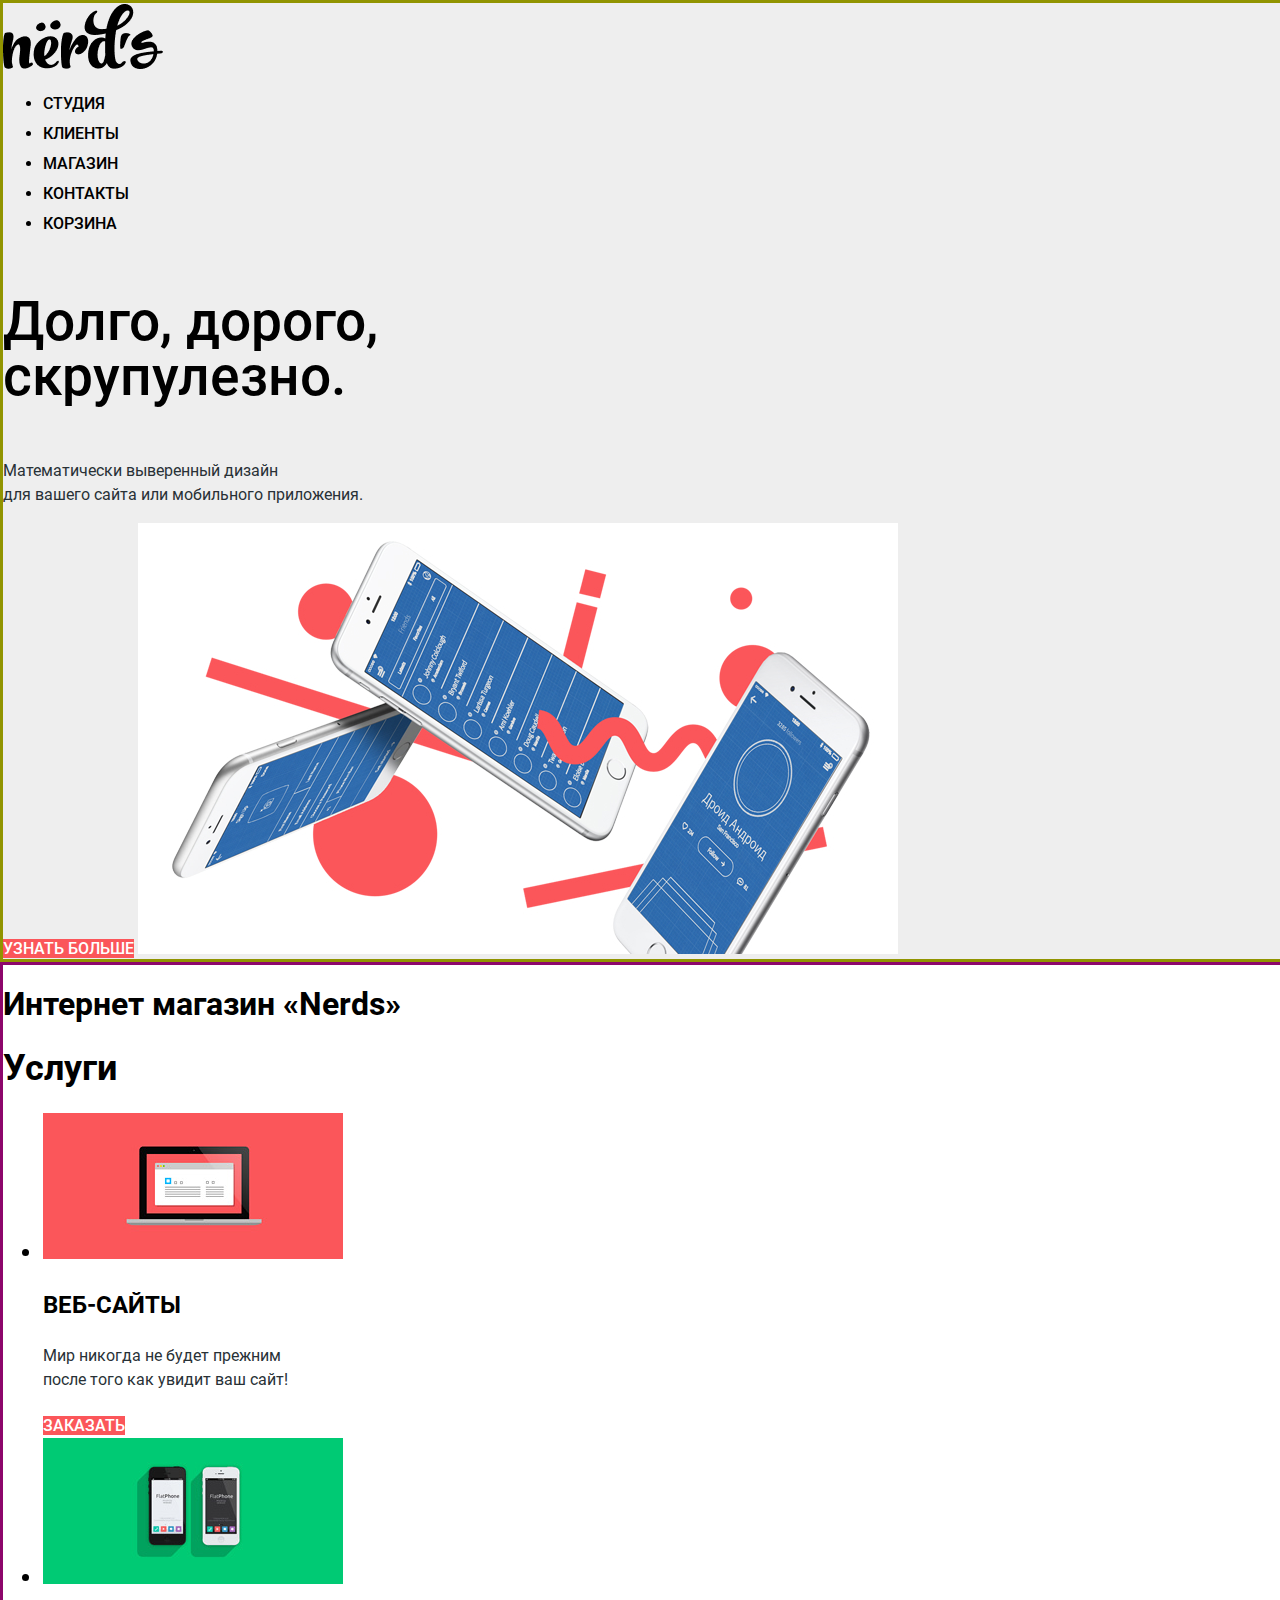
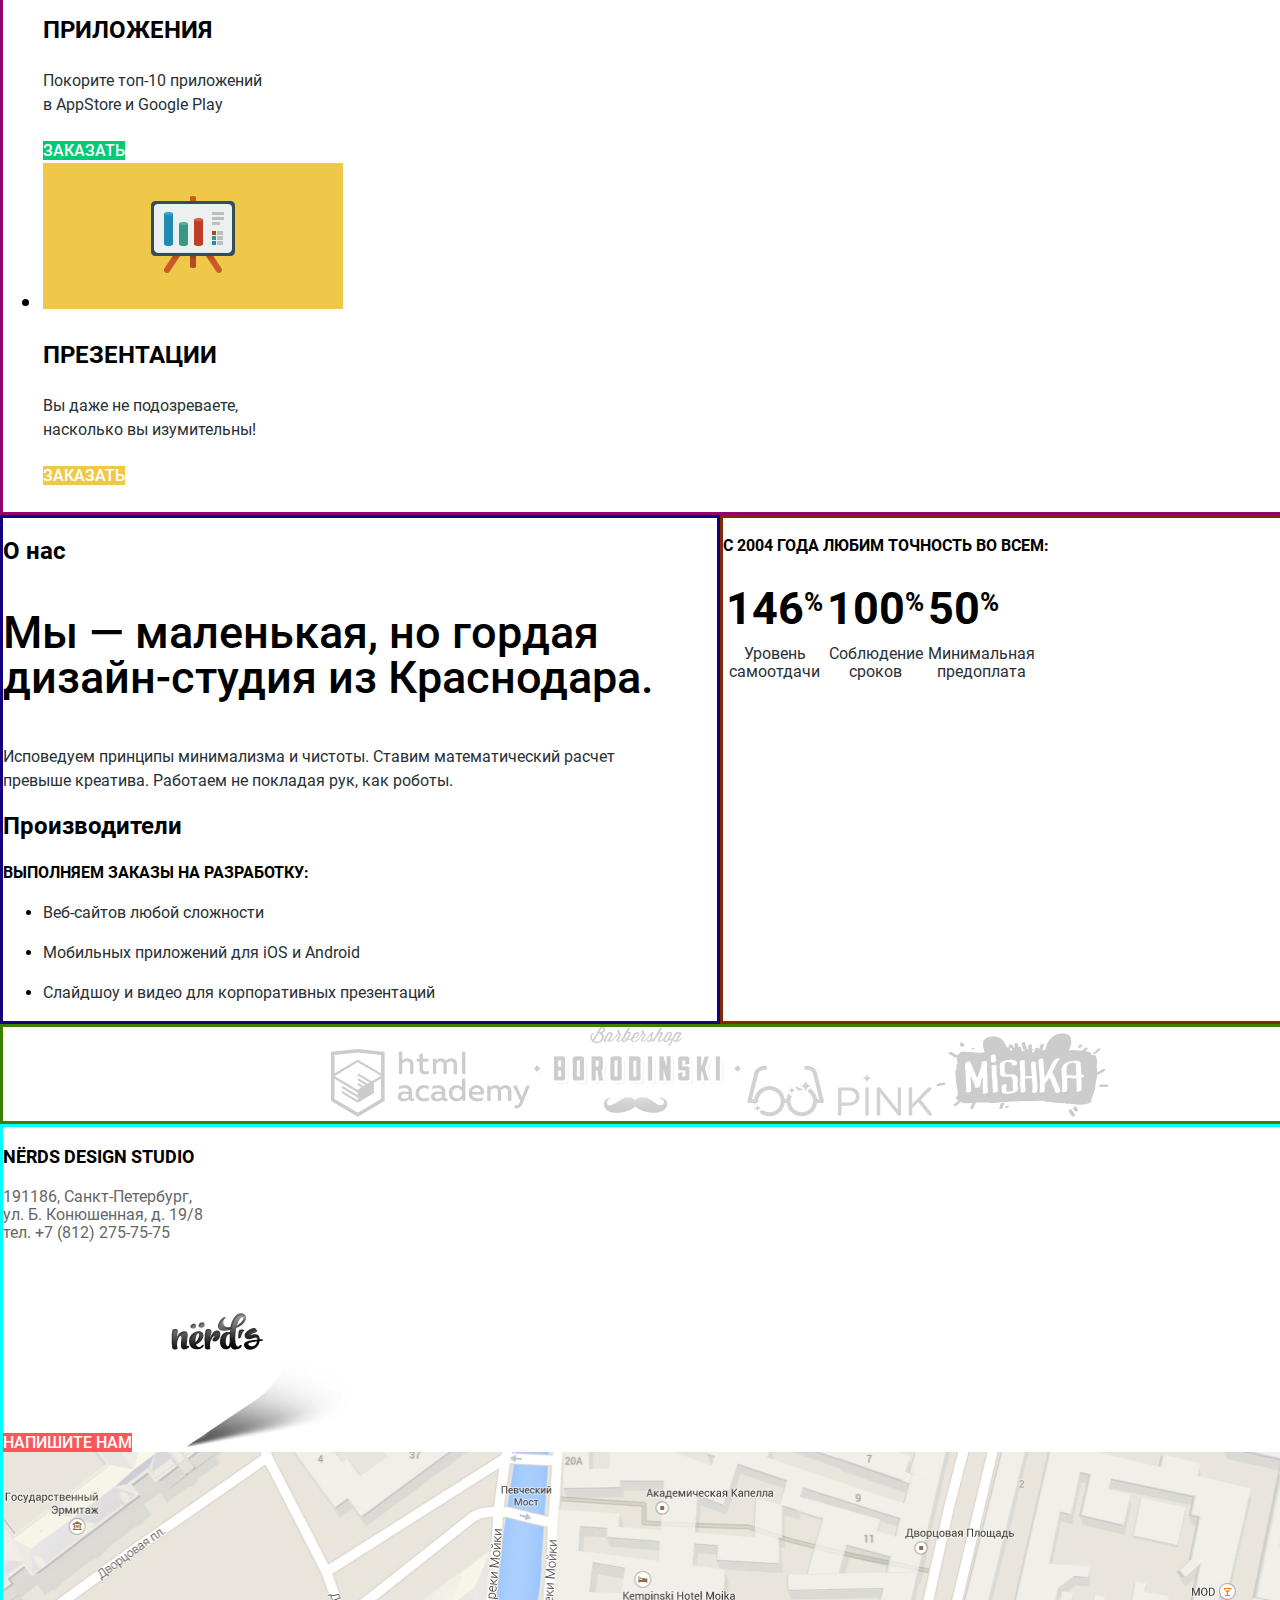
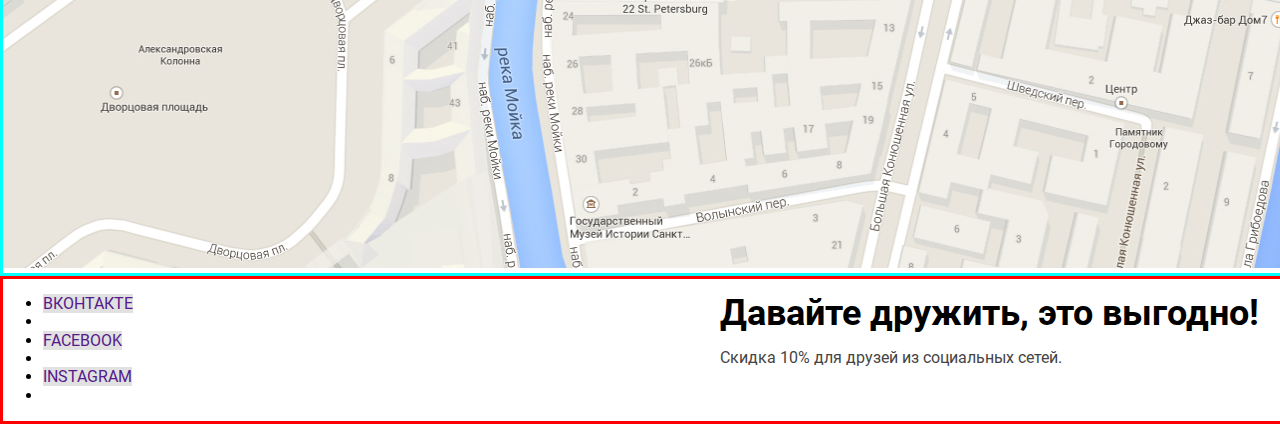
==== commit de0c5486: "Правки 14.03." ====
--- a/index.html
+++ b/index.html
@@ -10,6 +10,7 @@
 </head>
 
 <body>
+  <div class="header">
       <header class="main-header">
     <nav>
         <a><img src="img/nerds-logo.png" width="160" height="66" alt="Логотип студии Нёрдс"></a>
@@ -26,8 +27,9 @@
     <a class="know" href="#">УЗНАТЬ БОЛЬШЕ</a>
     <img src="img/phones.jpg" width="760" height="431" alt="картинка с телефонами справа">
 </header>
+</div>
 
-
+<div class="services1">
 <main class="main">
   <h1>Интернет магазин «Nerds»</h1>
   <section class="services">
@@ -47,14 +49,14 @@
             <a class="yellow" href="#">ЗАКАЗАТЬ</a></li>
     </ul>
   </section>
+</div>
 
   <div class="about1">
   <section class="about">
         <h2>О нас</h2>
     <p class="slogan">Мы — маленькая, но гордая<br>дизайн-студия из Краснодара.</p>
     <p class="description">Исповедуем принципы минимализма и чистоты. Ставим математический расчет<br>превыше креатива. Работаем не покладая рук, как роботы.</p>
-  </section>
-    <section class="about"> <!--поменяла на about, потому что это левая колонка-->
+
     <h2>Производители</h2>
     <p class="do">ВЫПОЛНЯЕМ ЗАКАЗЫ НА РАЗРАБОТКУ:</p>
     <ul>
@@ -62,7 +64,8 @@
       <li><p class="description">Мобильных приложений для iOS и Android</p></li>
       <li><p class="description">Слайдшоу и видео для корпоративных презентаций</p></li>
     </ul>
-    </section>
+  </section>
+
     <!--раз фоновая, значит будет добавляться посредством background в css?-->
     <section class="block2">
     <p class="do">С 2004 ГОДА ЛЮБИМ ТОЧНОСТЬ ВО ВСЕМ:</p>
@@ -81,20 +84,24 @@
     </section>
   </div>
 
-
+  <div class="img1">
   <section class="partners">
     <a href="#"><img src="img/academy-logo.png" width="199" height="68" alt="Лого Академии"></a>
     <a href="#"><img src="img/borod-logo.png" width="209" height="90" alt="Лого Бородинский"></a>
     <a href="#"><img src="img/pink-logo.png" width="185" height="52" alt="Лого Пинк"></a>
     <a href="#"><img src="img/mishka-logo.png" width="173" height="84" alt="Лого Мишка"></a>
   </section>
+</div>
 </main>
+
+<div class="map">
 <footer class="main-footer">
   <h2 class="map-heading">NЁRDS DESIGN STUDIO</h2>
   <p class="window">191186, Санкт-Петербург,<br>ул. Б. Конюшенная, д. 19/8<br>тел. +7 (812) 275-75-75</p>
   <a class="write" href="#">НАПИШИТЕ НАМ</a>
   <img src="img/mark.png" width="231" height="190" alt="Точка Нёрдс на карте">
   <img src="img/map.jpg" width="1440" height="416" alt="карта">
+</div>
 
   <div class="block3">
   <section class="footer-info">
--- a/css/style.css
+++ b/css/style.css
@@ -44,7 +44,7 @@
 }
 
 body {
-margin: 0;
+margin: 0 auto;
 padding: 0;
 font-weight: 400;
 font-family: "Roboto", "Arial", sans-serif;
@@ -62,6 +62,7 @@
 .main-header {
   color: var(--basic-color);
   background-color: var(--background-color);
+
 }
 
 a {
@@ -288,6 +289,34 @@
   font-size: 16px;
   line-height: 18px;
 }
+
+.img1 {
+  border: 3Px solid rgb(58, 129, 0);
+  text-align: center;
+  width: 1440px;
+  margin: 0 auto;
+}
+
+.map {
+  border: 3px solid cyan;
+  width: 1440px;
+  margin: 0 auto;
+}
+
+.services1 {
+  width: 1440px;
+  margin: 0 auto;
+  border: 3px solid rgb(141, 6, 107);
+}
+
+.header {
+  width: 1440px;
+  margin: 0 auto;
+  border: 3px solid rgb(145, 148, 0);
+}
+
+
+
 
 /* Grid */
 
@@ -300,13 +329,15 @@
 
 .about {
   border: 3Px solid rgb(19, 0, 129);
-  margin: 0 auto;
+
 }
 
 
 .block2 {
   border: 3Px solid rgb(129, 41, 0);
-  margin: 0 auto;
+  padding: auto;
+
+
   }
 
 .block3 {
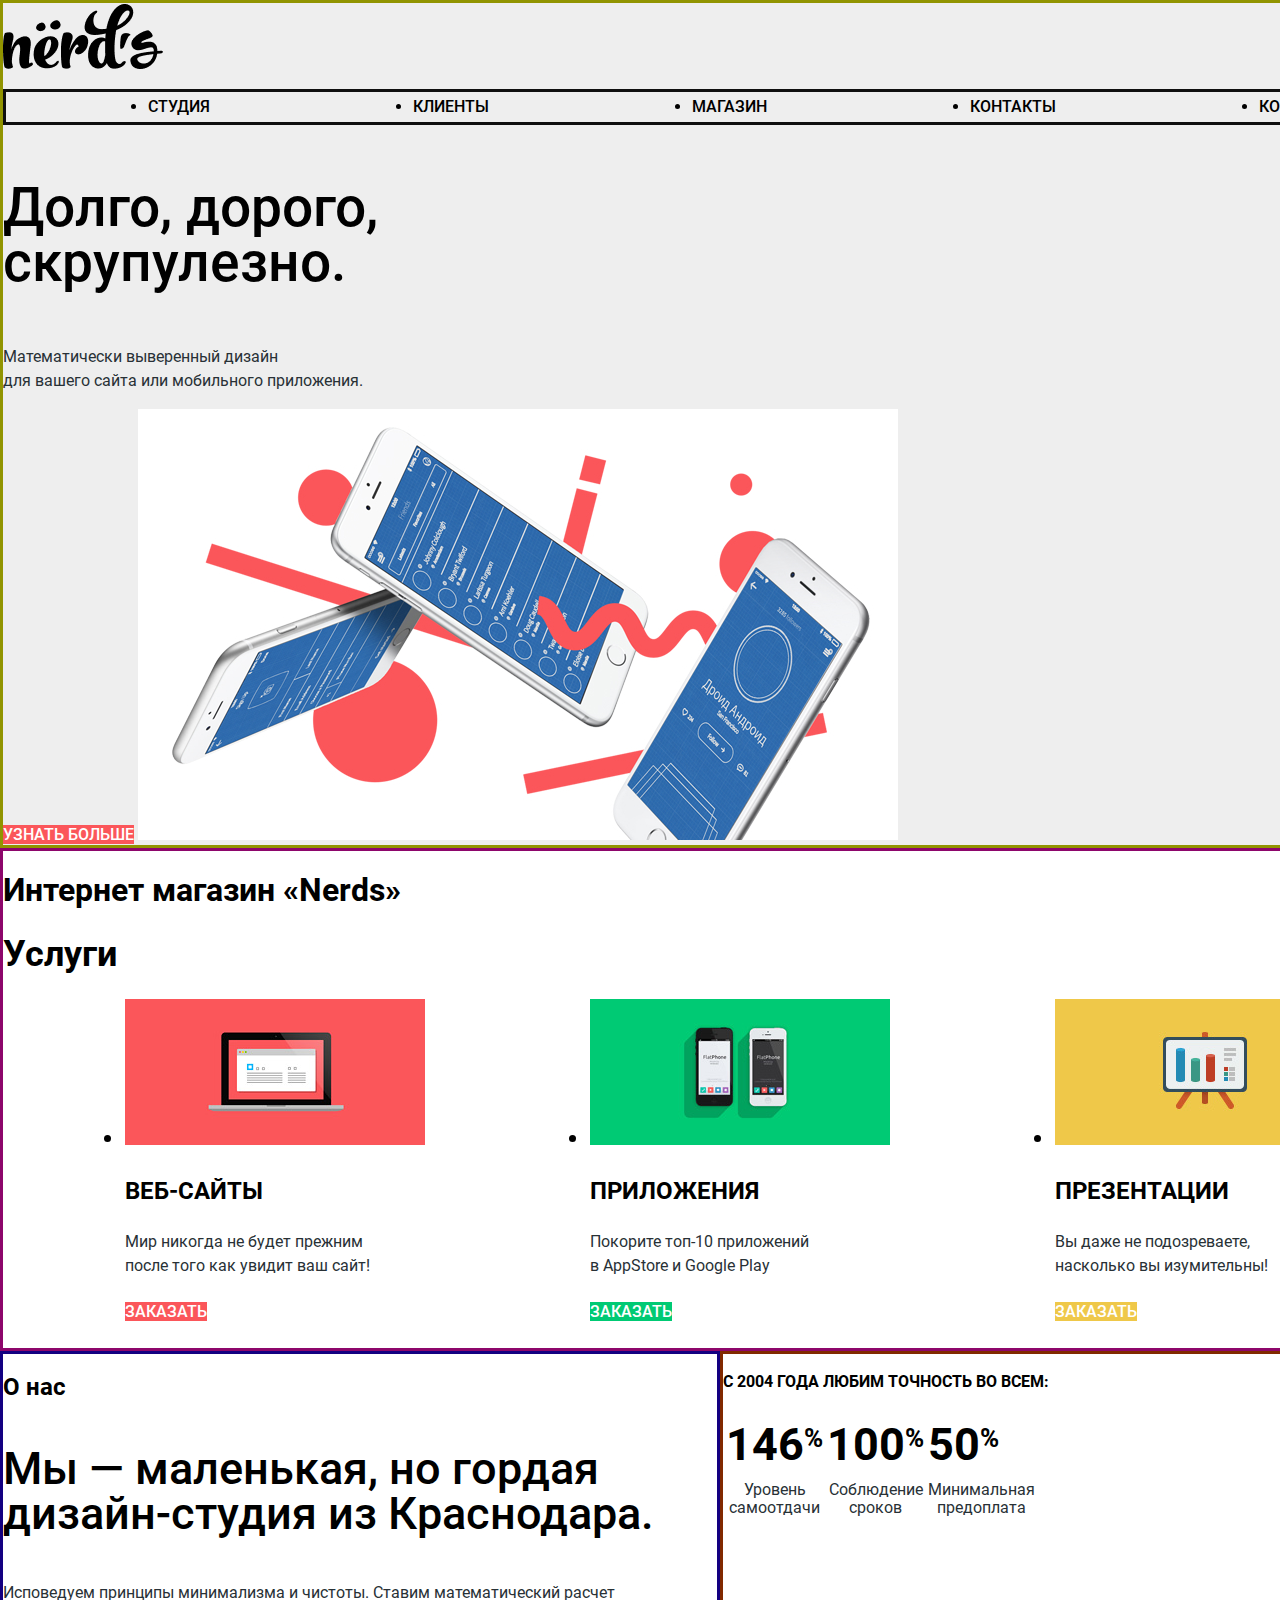
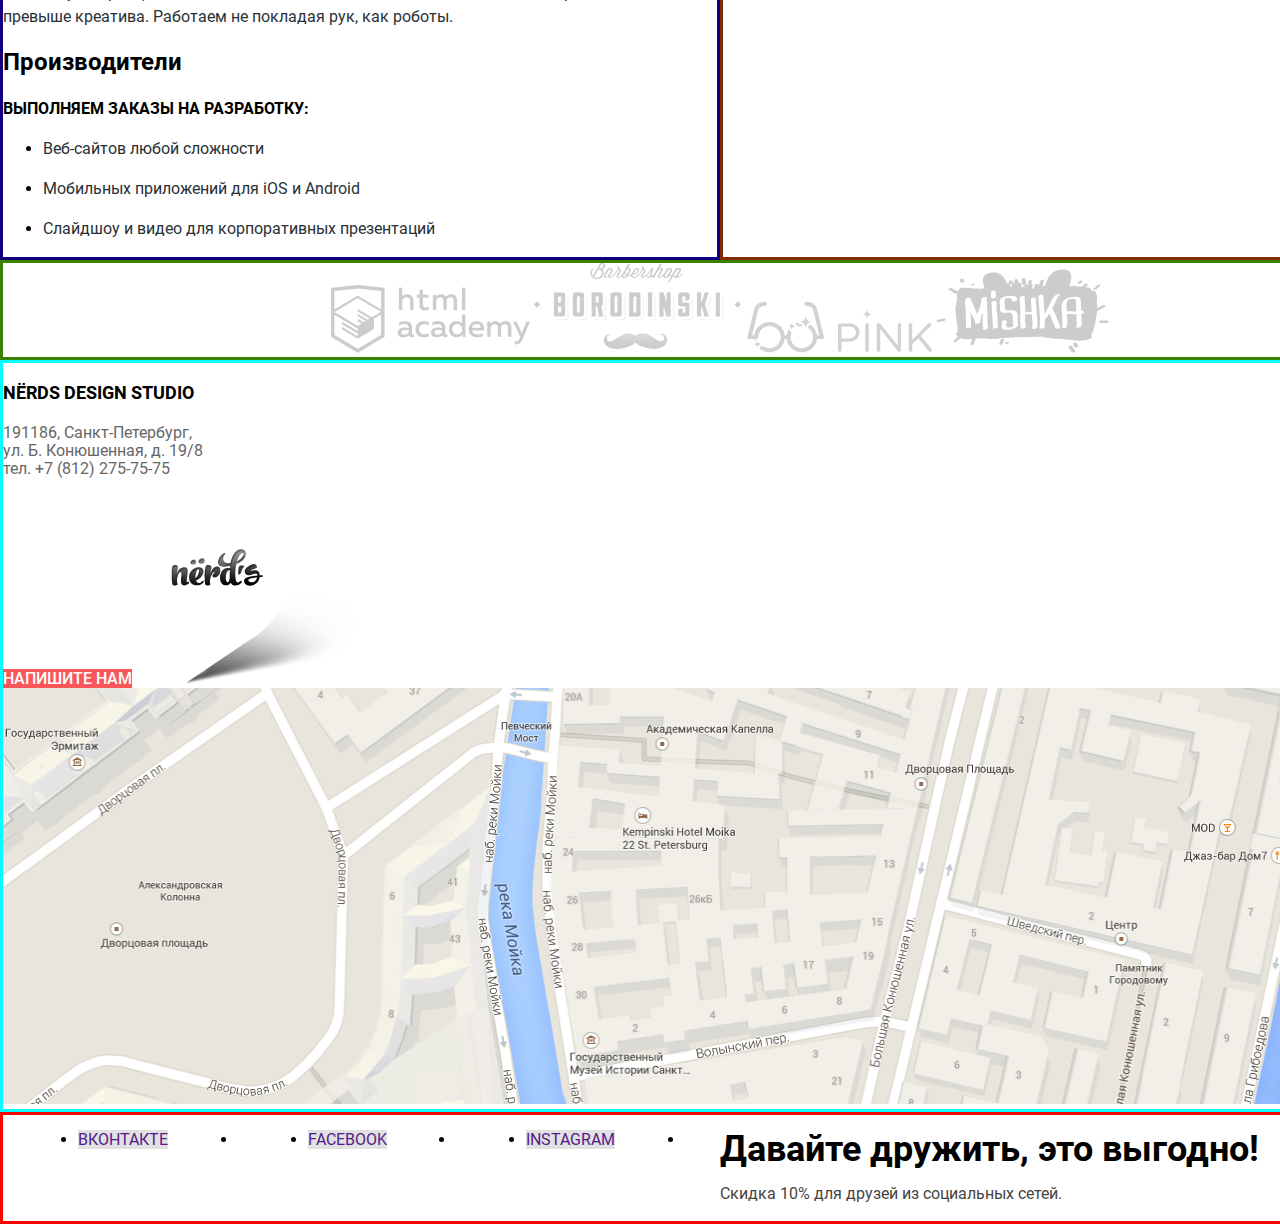
==== commit af3e5834: "Сетка на флексах для главной страницы" ====
--- a/index.html
+++ b/index.html
@@ -12,21 +12,25 @@
 <body>
   <div class="header">
       <header class="main-header">
+
     <nav>
         <a><img src="img/nerds-logo.png" width="160" height="66" alt="Логотип студии Нёрдс"></a>
-        <ul>
+      <ul class="index-flex">
             <li><a class="nav" href="">Студия</a></li>
             <li><a class="nav" href="">Клиенты</a></li>
             <li><a class="nav" href="catalog.html">Магазин</a></li>
             <li><a class="nav" href="">Контакты</a></li>
             <li><a class="nav" href="">Корзина</a></li>
         </ul>
-    </nav>
+  </section>
+</nav>
+
     <p class="text">Долго, дорого,<br>скрупулезно.</p>
     <p class="description">Математически выверенный дизайн<br>для вашего сайта или мобильного приложения.</p>
     <a class="know" href="#">УЗНАТЬ БОЛЬШЕ</a>
     <img src="img/phones.jpg" width="760" height="431" alt="картинка с телефонами справа">
 </header>
+</div>
 </div>
 
 <div class="services1">
@@ -34,7 +38,7 @@
   <h1>Интернет магазин «Nerds»</h1>
   <section class="services">
     <h2>Услуги</h2>
-    <ul>
+    <ul class="services-flex">
             <li><img src="img/web.png" width="300" height="146" alt="Картинка красная">
             <h3 class="services">ВЕБ-САЙТЫ</h3>
             <p class="description">Мир никогда не будет прежним<br>после того как увидит ваш сайт!</p>
@@ -105,7 +109,7 @@
 
   <div class="block3">
   <section class="footer-info">
-    <ul>
+    <ul class="icon-flex">
       <li><a href=""><span class="icon">ВКонтакте</span></a><li>
       <li><a href=""><span class="icon">Facebook</span></a><li>
       <li><a href=""><span class="icon">Instagram</span></a><li>
--- a/css/style.css
+++ b/css/style.css
@@ -315,6 +315,31 @@
   border: 3px solid rgb(145, 148, 0);
 }
 
+.header1 {
+  width: 1440px;
+  margin: 0 auto;
+  border: 3px solid rgb(145, 148, 0);
+}
+
+
+.sidebar {
+  width: 1440px;
+  margin: 0 auto;
+  border: 3px solid rgb(74, 0, 247);
+}
+
+.sorting {
+  width: 1440px;
+  margin: 0 auto;
+  border: 3px solid rgb(247, 0, 0);
+}
+
+.num {
+  border: 3Px solid rgb(214, 0, 107);
+  width: 1440px;
+  margin: 0 auto;
+}
+
 
 
 
@@ -329,15 +354,12 @@
 
 .about {
   border: 3Px solid rgb(19, 0, 129);
-
 }
 
 
 .block2 {
   border: 3Px solid rgb(129, 41, 0);
   padding: auto;
-
-
   }
 
 .block3 {
@@ -347,3 +369,42 @@
   width: 1440px;
   margin: 0 auto;
 }
+
+.catalog-grid {
+  display: grid;
+  grid-template-columns: 1fr 1fr 1fr;
+  border: 2Px solid red;
+  margin: 0 auto;
+  width: 1440px;
+}
+
+.list {
+  border: 2Px solid rgb(7, 0, 0);
+
+}
+
+.catalog {
+  border: 3Px solid rgb(131, 0, 98);
+
+}
+
+/* Flex */
+
+.index-flex {
+  display: flex;
+  border: 3Px solid rgb(15, 15, 15);
+  justify-content: space-around;
+}
+
+
+.services-flex {
+  display: flex;
+  border: aqua;
+  justify-content: space-around;
+}
+
+.icon-flex {
+  display: flex;
+  justify-content: space-around;
+}
+
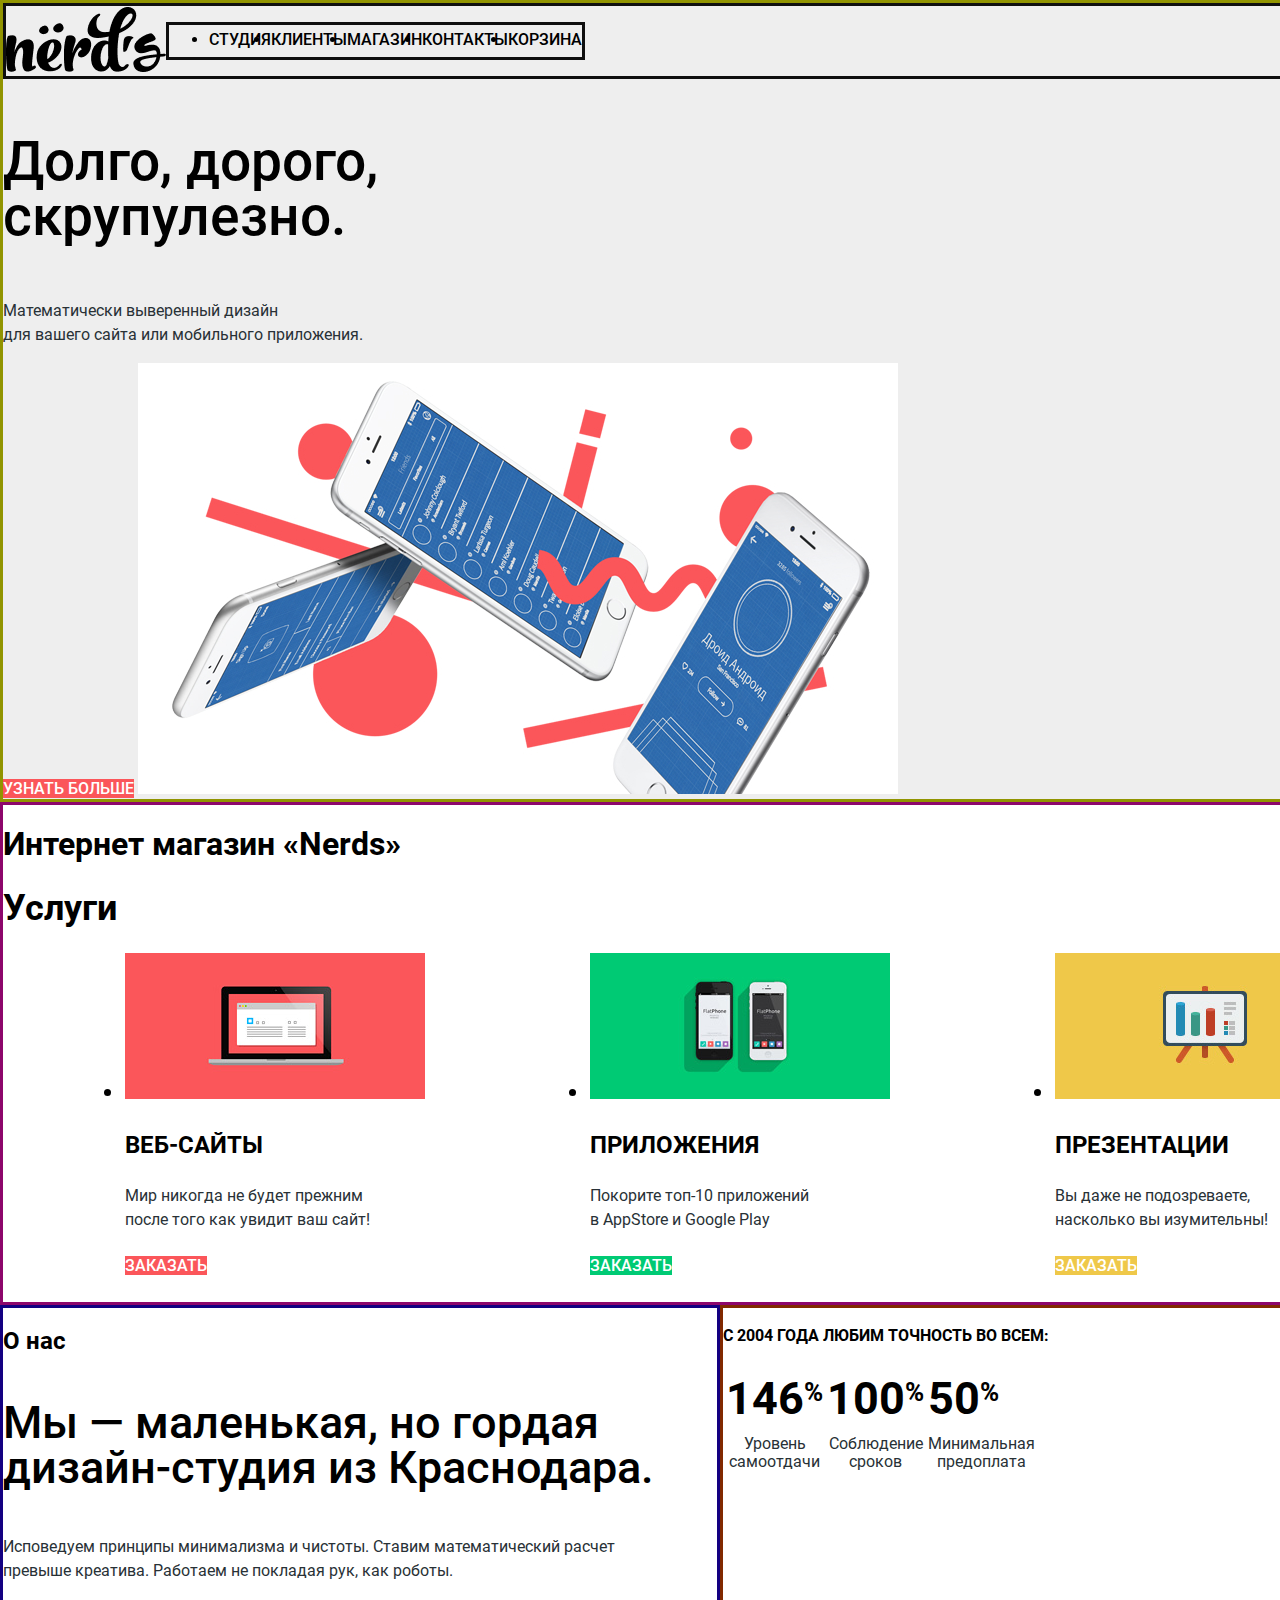
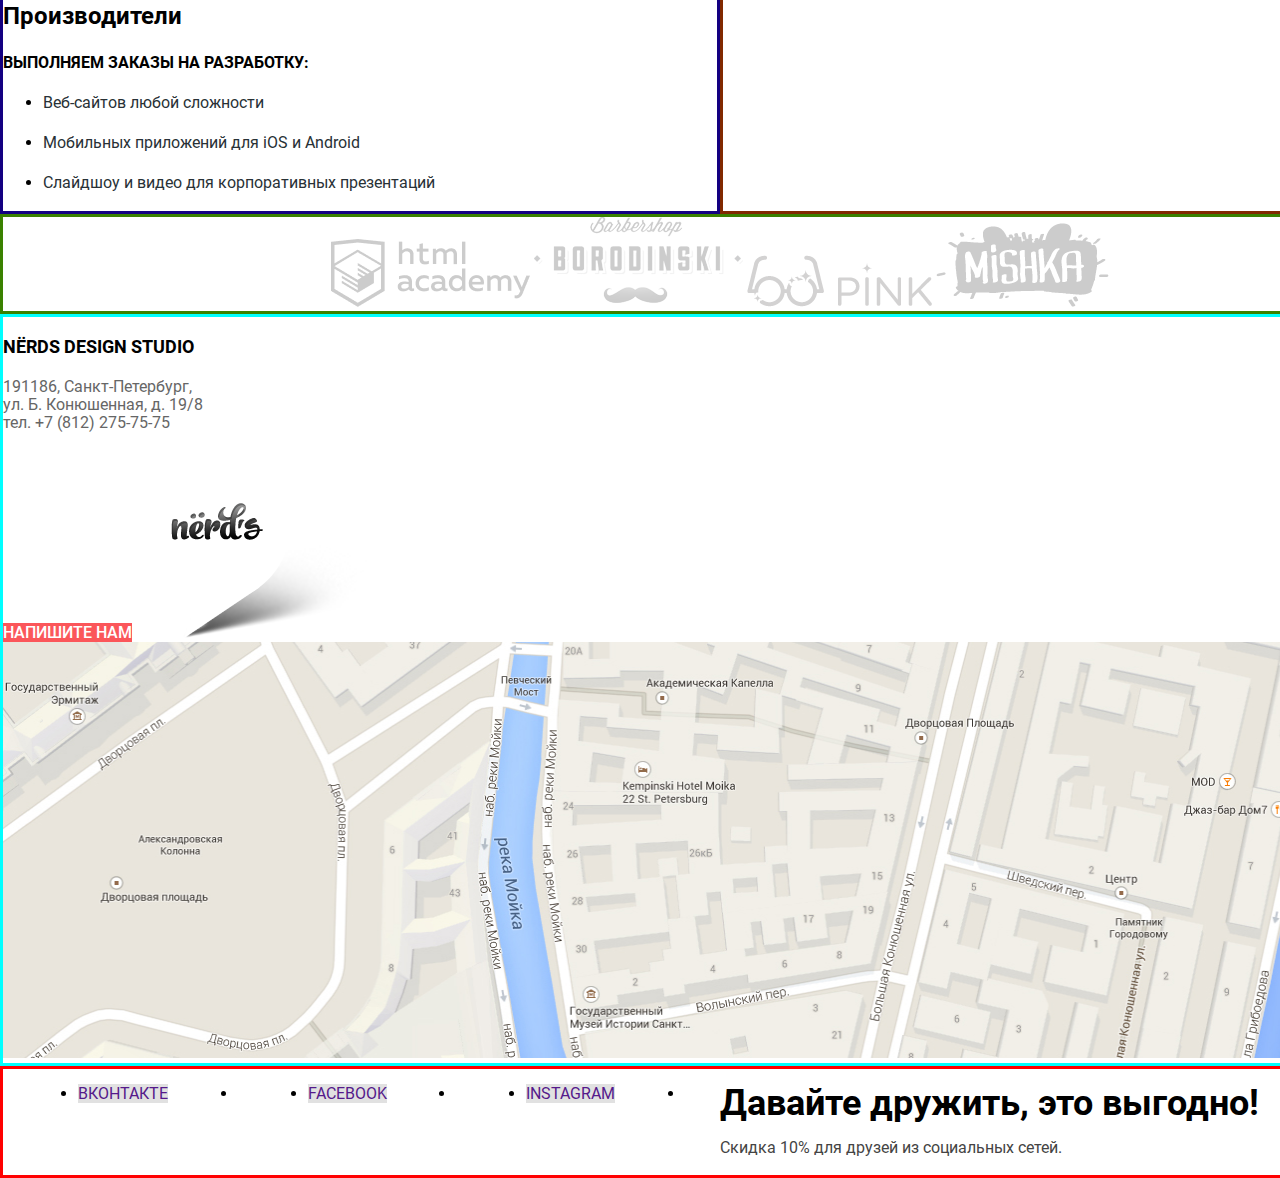
==== commit 35fe1ed9: "Правки 20.03" ====
--- a/index.html
+++ b/index.html
@@ -13,7 +13,7 @@
   <div class="header">
       <header class="main-header">
 
-    <nav>
+    <nav class="general">
         <a><img src="img/nerds-logo.png" width="160" height="66" alt="Логотип студии Нёрдс"></a>
       <ul class="index-flex">
             <li><a class="nav" href="">Студия</a></li>
--- a/css/style.css
+++ b/css/style.css
@@ -390,6 +390,13 @@
 
 /* Flex */
 
+.general {
+  display: flex;
+  border: 3Px solid rgb(15, 15, 15);
+
+
+}
+
 .index-flex {
   display: flex;
   border: 3Px solid rgb(15, 15, 15);
@@ -397,6 +404,7 @@
 }
 
 
+
 .services-flex {
   display: flex;
   border: aqua;
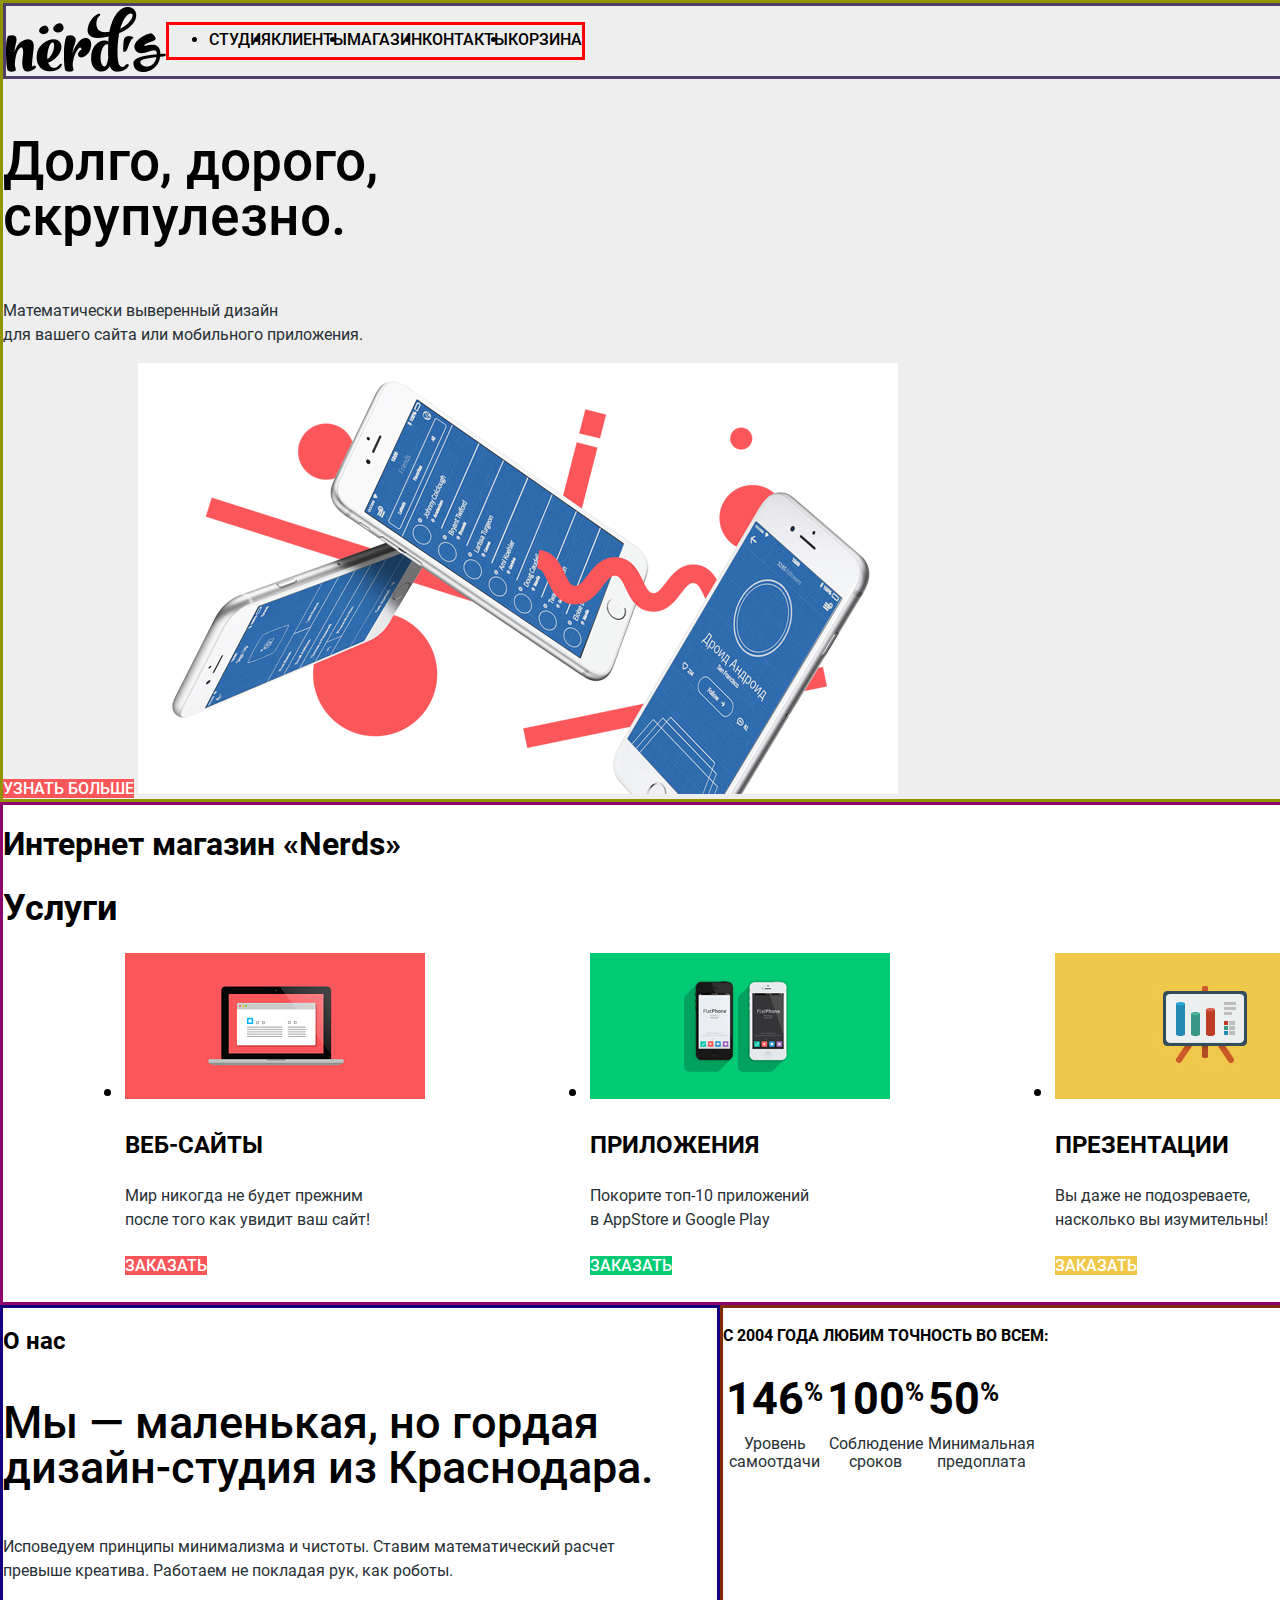
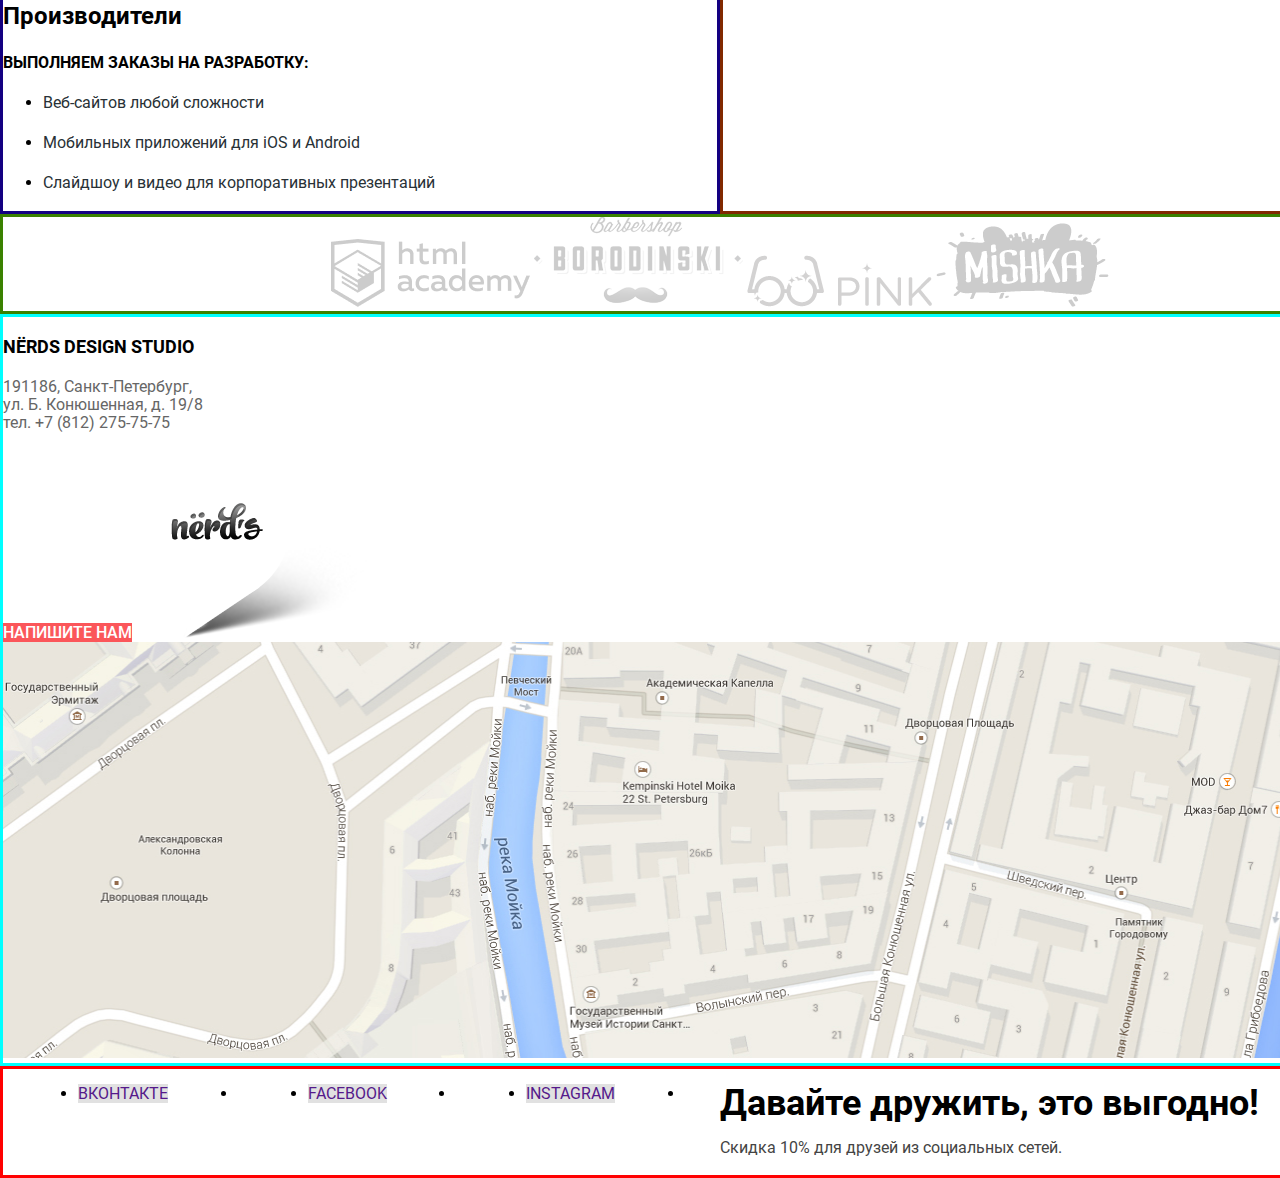
==== commit add6c7a6: "Сетка на флексах для внутренней страницы" ====
--- a/index.html
+++ b/index.html
@@ -12,7 +12,6 @@
 <body>
   <div class="header">
       <header class="main-header">
-
     <nav class="general">
         <a><img src="img/nerds-logo.png" width="160" height="66" alt="Логотип студии Нёрдс"></a>
       <ul class="index-flex">
--- a/css/style.css
+++ b/css/style.css
@@ -315,23 +315,13 @@
   border: 3px solid rgb(145, 148, 0);
 }
 
-.header1 {
-  width: 1440px;
-  margin: 0 auto;
-  border: 3px solid rgb(145, 148, 0);
-}
+
 
 
 .sidebar {
   width: 1440px;
   margin: 0 auto;
   border: 3px solid rgb(74, 0, 247);
-}
-
-.sorting {
-  width: 1440px;
-  margin: 0 auto;
-  border: 3px solid rgb(247, 0, 0);
 }
 
 .num {
@@ -385,25 +375,21 @@
 
 .catalog {
   border: 3Px solid rgb(131, 0, 98);
-
+  width: 614px;
 }
 
 /* Flex */
 
 .general {
   display: flex;
-  border: 3Px solid rgb(15, 15, 15);
-
-
+  border: 3Px solid rgb(80, 64, 105);
 }
 
 .index-flex {
   display: flex;
-  border: 3Px solid rgb(15, 15, 15);
+  border: 3Px solid rgb(255, 0, 0);
   justify-content: space-around;
 }
-
-
 
 .services-flex {
   display: flex;
@@ -416,3 +402,26 @@
   justify-content: space-around;
 }
 
+.sorting {
+  display: flex;
+  justify-content: space-around;
+}
+
+.pages {
+  display: flex;
+  justify-content: space-around;
+}
+
+.cards {
+  display: flex;
+  flex-basis: 50%;
+  flex-wrap: wrap;
+}
+
+.cards-item {
+  flex-basis: 50%;
+  flex-wrap: wrap;
+}
+
+
+
